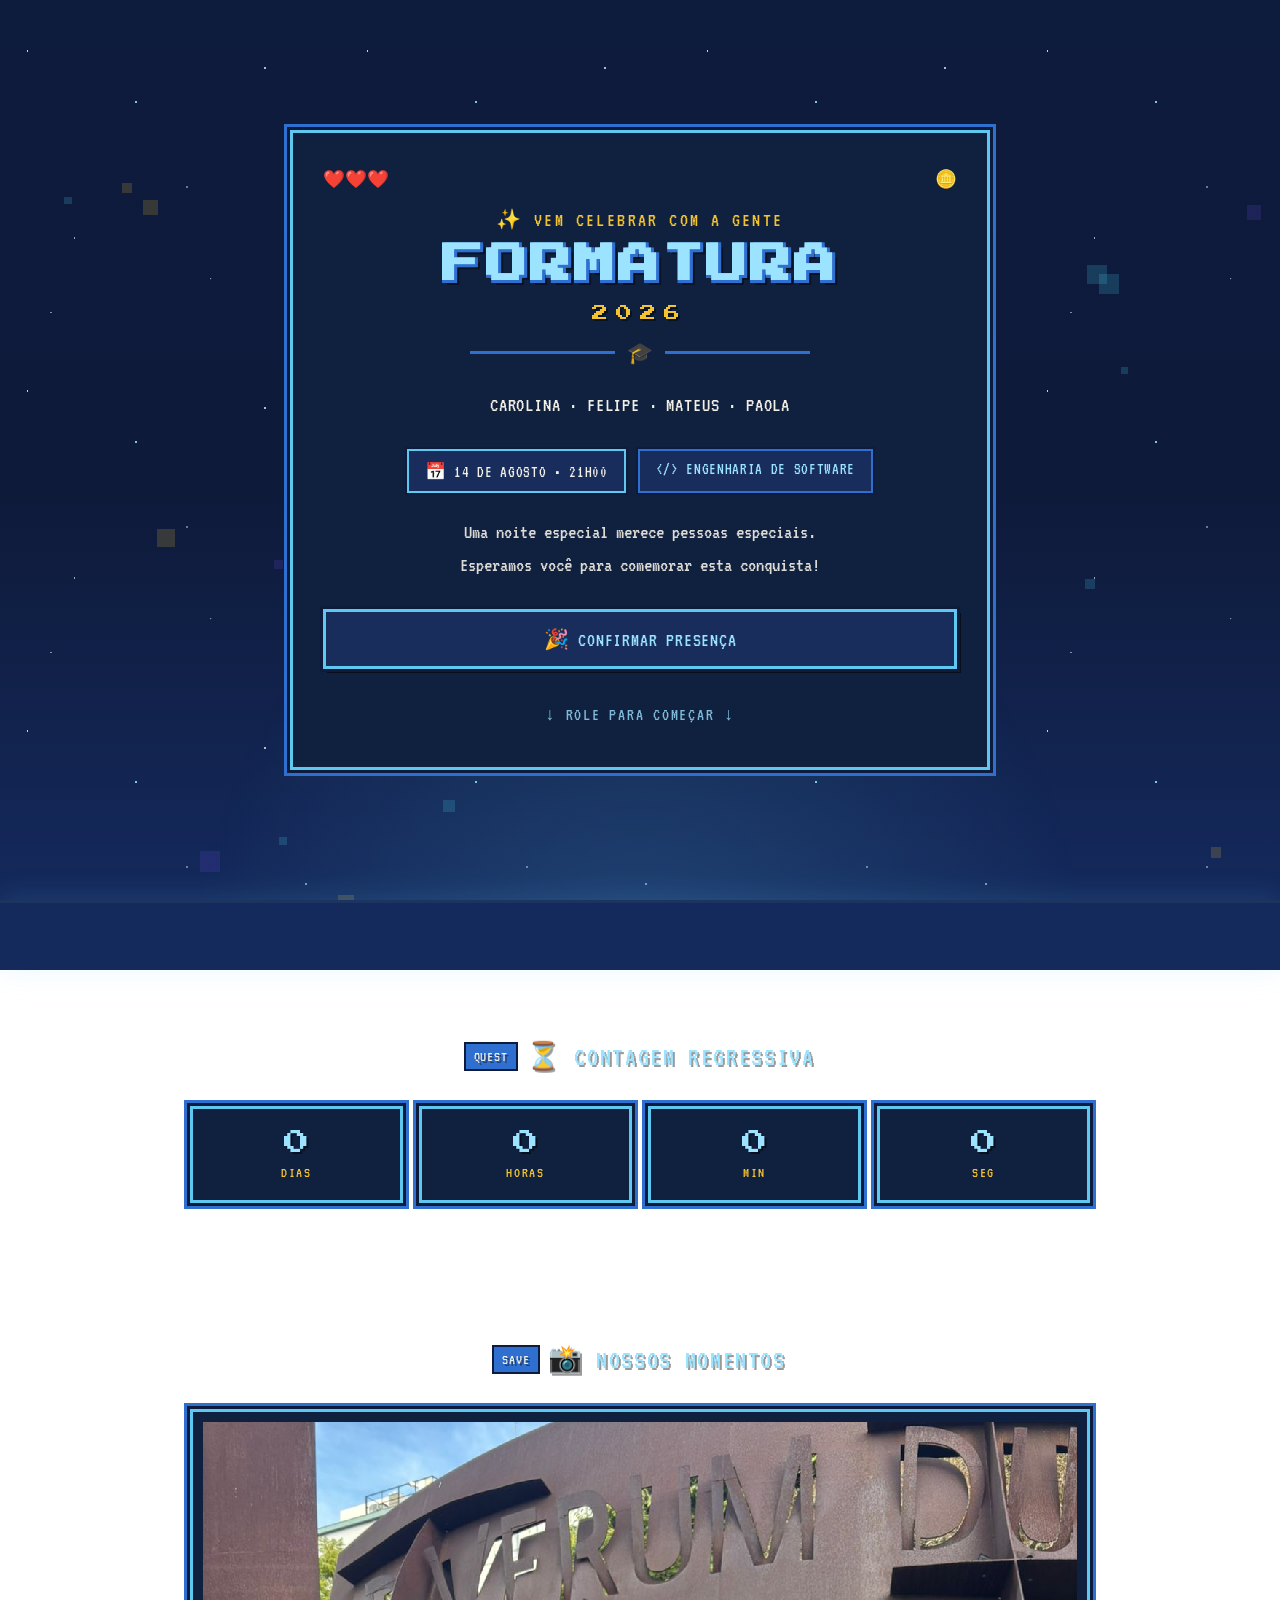
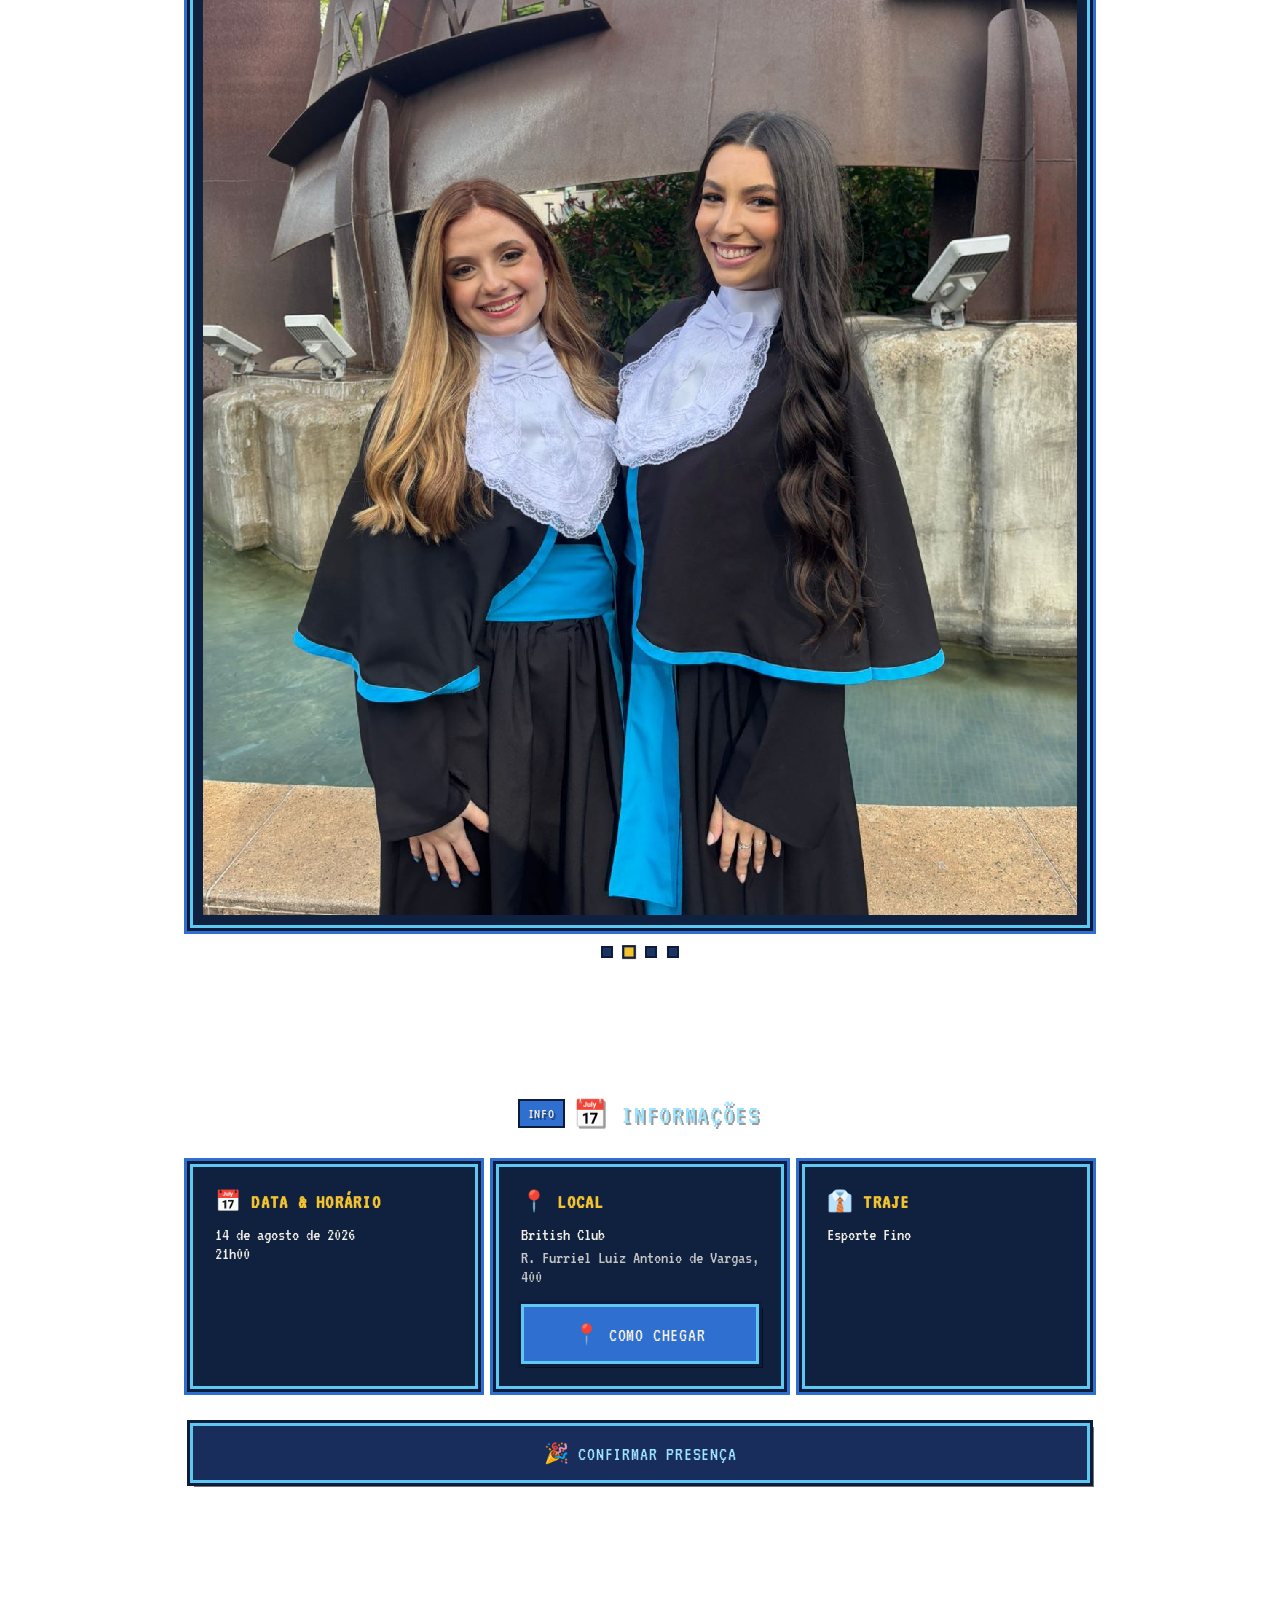
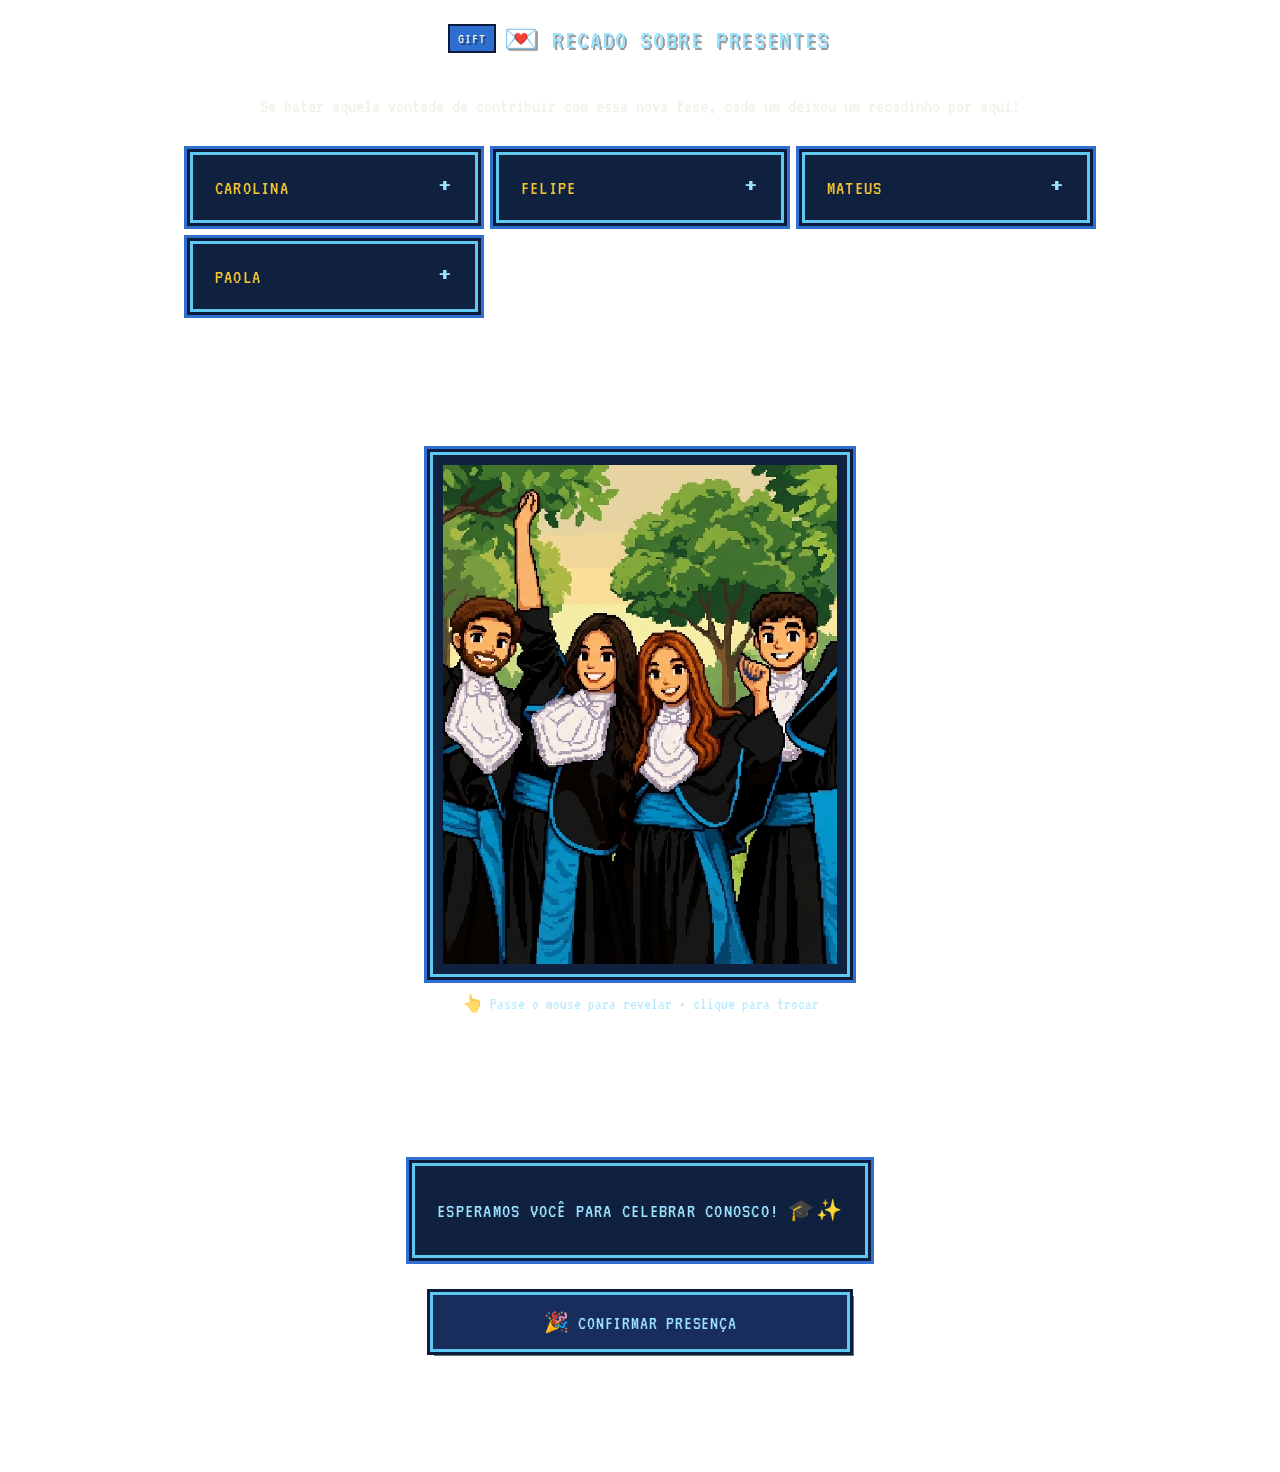
==== index.html @ 53f0e7d9 "V16" ====
<!DOCTYPE html>
<html lang="pt-BR">

<head>
  <meta charset="UTF-8">
  <meta name="viewport" content="width=device-width,initial-scale=1.0,viewport-fit=cover">

  <title>Formatura 2026 - Carolina, Felipe, Mateus e Paola</title>

  <meta name="description" content="🎓 Vem celebrar com a gente! Formatura 2026 • 14 de agosto • 21h00 • British Club">

  <meta name="theme-color" content="#0a0c24">

  <link rel="icon" type="image/x-icon" href="./assets/favicon.ico">
  <link rel="shortcut icon" href="./assets/favicon.ico">
  <link rel="apple-touch-icon" href="./assets/favicon.ico">

  <meta property="og:type" content="website">
  <meta property="og:title" content="🎓 Formatura 2026">
  <meta property="og:description" content="Carolina, Felipe, Mateus e Paola • 14 de agosto • 21h00 • British Club">

  <meta property="og:image" content="https://felipefreitassilva.github.io/formatura2026/assets/banner.jpg">

  <meta property="og:image:width" content="1200">
  <meta property="og:image:height" content="630">

  <meta name="twitter:card" content="summary_large_image">
  <meta name="twitter:title" content="🎓 Formatura 2026">
  <meta name="twitter:description" content="Vem celebrar com a gente!">
  <meta name="twitter:image" content="https://felipefreitassilva.github.io/formatura2026/assets/banner.jpg">

  <link rel="preconnect" href="https://fonts.googleapis.com">
  <link rel="preconnect" href="https://fonts.gstatic.com" crossorigin>

  <link rel="stylesheet" href="https://fonts.googleapis.com/css2?family=Press+Start+2P&family=VT323&display=swap">

  <link rel="stylesheet" href="style.css">

  <script src="script.js" defer></script>
</head>

<body>
  <canvas id="confetti"></canvas>

  <section class="hero">
    <div class="hero-card pixel-panel">
      <div class="hud-row">
        <div class="hud-lives" aria-hidden="true">❤️❤️❤️</div>
        <div class="hud-coin" aria-hidden="true">🪙</div>
      </div>

      <div class="invite">
        ✨ VEM CELEBRAR COM A GENTE
      </div>

      <h1>
        FORMATURA
      </h1>

      <div class="year">
        2026
      </div>

      <div class="pixel-divider" aria-hidden="true">
        <span></span>
        <span class="pixel-divider-icon">🎓</span>
        <span></span>
      </div>

      <div class="hero-names">
        Carolina · Felipe · Mateus · Paola
      </div>

      <div class="pill-row">
        <div class="pixel-pill">📅 14 DE AGOSTO • 21H00</div>
        <div class="pixel-pill pixel-pill--tag">&lt;/&gt; ENGENHARIA DE SOFTWARE</div>
      </div>

      <div class="tagline">
        Uma noite especial merece pessoas especiais.<br>Esperamos você para comemorar esta conquista!
      </div>

      <div class="rsvp-area hero-rsvp">
        <button class="btn btn-secondary rsvp-toggle" type="button">
          🎉 CONFIRMAR PRESENÇA
        </button>

        <p class="rsvp-title">👇 QUEM TE CONVIDOU?</p>

        <div class="rsvp-options">
          <button class="rsvp-option" data-person="carolina">
            CAROLINA
          </button>

          <button class="rsvp-option" data-person="felipe">
            FELIPE
          </button>

          <button class="rsvp-option" data-person="mateus">
            MATEUS
          </button>

          <button class="rsvp-option" data-person="paola">
            PAOLA
          </button>
        </div>
      </div>

      <button class="scroll-indicator" id="scrollIndicator" type="button">
        ↓ ROLE PARA COMEÇAR ↓
      </button>
    </div>
  </section>

  <div class="skyline" aria-hidden="true"></div>

  <section id="countdown-section">
    <div class="container">
      <div class="section-title">
        <span class="section-title-tag">QUEST</span> ⏳ Contagem Regressiva
      </div>

      <div class="countdown">
        <div class="time-box pixel-panel">
          <div id="days" class="time-value">--</div>
          <div class="time-label">Dias</div>
        </div>

        <div class="time-box pixel-panel">
          <div id="hours" class="time-value">--</div>
          <div class="time-label">Horas</div>
        </div>

        <div class="time-box pixel-panel">
          <div id="minutes" class="time-value">--</div>
          <div class="time-label">Min</div>
        </div>

        <div class="time-box pixel-panel">
          <div id="seconds" class="time-value">--</div>
          <div class="time-label">Seg</div>
        </div>
      </div>
    </div>
  </section>

  <section>
    <div class="container">
      <div class="section-title">
        <span class="section-title-tag">SAVE</span> 📸 Nossos Momentos
      </div>

      <div class="slider-frame pixel-panel">
        <div class="slider" id="slider"></div>
      </div>

      <div class="dots" id="dots"></div>
    </div>
  </section>

  <section>
    <div class="container">
      <div class="section-title">
        <span class="section-title-tag">INFO</span> 📅 Informações
      </div>

      <div class="details">
        <div class="detail pixel-panel">
          <h3>📅 Data &amp; Horário</h3>
          <p>14 de agosto de 2026</p>
          <p>21h00</p>
        </div>

        <div class="detail pixel-panel">
          <h3>📍 Local</h3>
          <p>British Club</p>
          <p class="detail-address">R. Furriel Luiz Antonio de Vargas, 400</p>

          <a class="btn btn-primary detail-btn" target="_blank" rel="noopener noreferrer"
            href="https://www.google.com/maps/search/?api=1&query=British+Club+R.+Furriel+Luiz+Antonio+de+Vargas+400">
            📍 COMO CHEGAR
          </a>
        </div>

        <div class="detail pixel-panel">
          <h3>👔 Traje</h3>
          <p
            title="Homens: calça social ou chino, camisa/polo, sapato fechado. Mulheres: vestido, saia ou conjunto elegante.">
            Esporte Fino</p>
        </div>
      </div>

      <div class="actions">
        <div id="rsvpArea" class="rsvp-area">
          <button class="btn btn-secondary rsvp-toggle" type="button">
            🎉 CONFIRMAR PRESENÇA
          </button>

          <p class="rsvp-title">👇 QUEM TE CONVIDOU?</p>

          <div class="rsvp-options">
            <button class="rsvp-option" data-person="carolina">
              CAROLINA
            </button>

            <button class="rsvp-option" data-person="felipe">
              FELIPE
            </button>

            <button class="rsvp-option" data-person="mateus">
              MATEUS
            </button>

            <button class="rsvp-option" data-person="paola">
              PAOLA
            </button>
          </div>
        </div>
      </div>
    </div>
  </section>

  <!-- <section id="menu-section">
    <div class="container">
      <div class="section-title">
        <span class="section-title-tag">MENU</span> 🍽️ Cardápio
      </div>

      <p class="tagline">O cardápio é o mesmo para todos os convidados.</p>

      <div class="details">
        <div class="detail pixel-panel">
          <h3>🥗 Entrada</h3>
          <p>A definir</p>
        </div>

        <div class="detail pixel-panel">
          <h3>🍽️ Prato Principal</h3>
          <p>A definir</p>
        </div>

        <div class="detail pixel-panel">
          <h3>🍰 Sobremesa</h3>
          <p>A definir</p>
        </div>

        <div class="detail pixel-panel">
          <h3>🥤 Bebidas</h3>
          <p>A definir</p>
        </div>
      </div>

      <p class="tagline">🌱 Opções vegetarianas disponíveis mediante aviso prévio.</p>
    </div>
  </section> -->

  <section id="gifts-section">
    <div class="container">
      <div class="section-title">
        <span class="section-title-tag">GIFT</span> 💌 Recado sobre Presentes
      </div>

      <p class="tagline">
        Se bater aquela vontade de contribuir com essa nova fase, cada um deixou um recadinho por aqui:
      </p>

      <div class="details">
        <details class="detail pixel-panel gift-card">
          <summary>Carolina</summary>
          <p>Ao invés de presentes, estou juntando uma grana para minha viagem dos sonhos à Disney como celebração da formatura! Se quiser contribuir, o PIX é:</p>

          <button type="button" class="pix-key" data-copy="123456789">
            🔑 PIX: 123456789 <span class="pix-copy-icon" aria-hidden="true">📋</span>
          </button>

          <p>Mas se preferir me presentear com algo físico, aqui vão algumas ideias:</p>

          <ul class="gift-ideas">
            <li>🧳 Mala de viagem</li>
            <li>🎒 Bolsa/pochete transversal</li>
            <li>👟 Tênis confortável pra andar bastante</li>
            <li>🕶️ Óculos de sol</li>
            <li>🔋 Power bank / carregador portátil</li>
            <li>📸 Câmera instantânea ou acessórios pra fotos</li>
          </ul>

          <p>De qualquer forma, sua presença já é um presente e tanto! Com carinho, Carolina 🎓</p>
        </details>

        <details class="detail pixel-panel gift-card">
          <summary>Felipe</summary>
          <p>Não tenho um pedido específico, mas ficaria muito feliz em ganhar um livro que você ache interessante - pode ser sobre qualquer assunto, me surpreenda! 📚</p>

          <p>Outras ideias, se preferir:</p>

          <ul class="gift-ideas">
            <li>🃏 Um baralho, sempre bem-vindo</li>
            <li>🌍 Livros famosos, mas em outro idioma: gosto de ler em inglês, alemão ou francês</li>
            <li>🎲 Um jogo de tabuleiro pra gerar conflito</li>
            <li>🎁 Ou qualquer coisa que te lembre de mim</li>
          </ul>

          <hr class="gift-divider" />

          <p>Se realmente estiver sem criatividade, mas ainda sim quiser me dar um presente, vou deixar discretamente minha chave PIX por aqui - sempre ajuda nas viagens que não param de acontecer:</p>

          <button type="button" class="pix-key" data-copy="pix@felipefs.dev">
            🔑 PIX: pix@felipefs.dev <span class="pix-copy-icon" aria-hidden="true">📋</span>
          </button>
        </details>

        <details class="detail pixel-panel gift-card">
          <summary>Mateus</summary>
          <p>Se quiser me dar alguma coisa, vou ficar feliz com uma bola de futebol ou qualquer coisa do Inter - sou apaixonado pelo Colorado! 🔴⚪</p>
        </details>

        <details class="detail pixel-panel gift-card">
          <summary>Paola</summary>
          <p>Ainda estou pensando no meu recado... volto aqui em breve! 😄</p>
        </details>
      </div>
    </div>
  </section>

  <section>
    <div class="container">
      <!-- Clique na imagem para trocar qual foto fica em primeiro plano. -->
      <div class="reveal-frame pixel-panel" id="revealFrame">
        <img class="reveal-img reveal-img--real reveal-fg" src="./assets/banner.jpg" alt="Foto real do grupo">
        <img class="reveal-img reveal-img--pixel reveal-bg" src="./assets/banner_16bit.png"
          alt="Versão pixelada do grupo">
        <div class="reveal-cursor-dot" aria-hidden="true"></div>
      </div>

      <p class="reveal-hint">👆 Passe o mouse para revelar • clique para trocar</p>
    </div>
  </section>

  <footer>
    <div class="footer-panel pixel-panel">
      ESPERAMOS VOCÊ PARA CELEBRAR CONOSCO! 🎓✨
    </div>

    <div class="actions footer-actions">
      <div class="rsvp-area">
        <button class="btn btn-secondary rsvp-toggle" type="button">
          🎉 CONFIRMAR PRESENÇA
        </button>

        <p class="rsvp-title">👇 QUEM TE CONVIDOU?</p>

        <div class="rsvp-options">
          <button class="rsvp-option" data-person="carolina">
            CAROLINA
          </button>

          <button class="rsvp-option" data-person="felipe">
            FELIPE
          </button>

          <button class="rsvp-option" data-person="mateus">
            MATEUS
          </button>

          <button class="rsvp-option" data-person="paola">
            PAOLA
          </button>
        </div>
      </div>
    </div>
  </footer>

  <div id="toast" class="toast" role="status" aria-live="polite"></div>
</body>

</html>
---- style.css ----
:root {
  --bg-deep: #0d1b3d;
  --bg-dusk: #14295c;
  --panel: #10203f;
  --panel-light: #182d5c;
  --purple: #2f6fd0;
  --purple-dim: #1c3560;
  --cyan: #5ec8f0;
  --cyan-bright: #9be3ff;
  --gold: #f4c430;
  --red: #e0333f;
  --cream: #f2efe6;
  --shadow-hard: 6px 6px 0 rgba(0, 0, 0, .55);
  --shadow-hard-sm: 4px 4px 0 rgba(0, 0, 0, .55);
}

* {
  margin: 0;
  padding: 0;
  box-sizing: border-box;
}

html {
  scroll-behavior: smooth;
}

body {
  font-family: "VT323", monospace;
  font-size: 1.3rem;
  background: linear-gradient(180deg,
      var(--bg-deep) 0%,
      #0e1a3a 55%,
      var(--bg-dusk) 100%);
  background-attachment: fixed;
  color: var(--cream);
  overflow-x: hidden;
  position: relative;
}

/* starfield */
body::before {
  content: "";
  position: fixed;
  inset: 0;
  z-index: -2;
  pointer-events: none;
  background-image:
    radial-gradient(1.5px 1.5px at 8% 15%, rgba(255, 255, 255, .8) 50%, transparent 51%),
    radial-gradient(1.5px 1.5px at 22% 70%, rgba(255, 255, 255, .6) 50%, transparent 51%),
    radial-gradient(2px 2px at 40% 30%, rgba(159, 242, 255, .8) 50%, transparent 51%),
    radial-gradient(1.5px 1.5px at 62% 82%, rgba(255, 255, 255, .5) 50%, transparent 51%),
    radial-gradient(2px 2px at 78% 20%, rgba(255, 255, 255, .7) 50%, transparent 51%),
    radial-gradient(1.5px 1.5px at 90% 60%, rgba(159, 242, 255, .6) 50%, transparent 51%),
    radial-gradient(1.5px 1.5px at 15% 92%, rgba(255, 255, 255, .5) 50%, transparent 51%),
    radial-gradient(2px 2px at 55% 55%, rgba(255, 255, 255, .4) 50%, transparent 51%);
  background-repeat: repeat;
  background-size: 340px 340px;
  animation: twinkle 5s ease-in-out infinite alternate;
}

@keyframes twinkle {
  from {
    opacity: .5;
  }

  to {
    opacity: 1;
  }
}

a {
  text-decoration: none;
  color: inherit;
}

button {
  font-family: inherit;
}

#confetti {
  position: fixed;
  inset: 0;
  pointer-events: none;
  z-index: 999;
}

/* -------- pixel panel system (signature element) -------- */
.pixel-panel {
  position: relative;
  background: var(--panel);
  border: 3px solid var(--cyan);
  border-radius: 0;
  box-shadow:
    0 0 0 3px var(--bg-deep),
    0 0 0 6px var(--purple),
    var(--shadow-hard);
  image-rendering: pixelated;
}

/* -------- typography -------- */
/* Press Start 2P: reserved for big, short headlines only —
   it's crisp at large sizes but turns to mush below ~14px. */
h1,
.time-value {
  font-family: "Press Start 2P", monospace;
  text-transform: uppercase;
}

/* VT323: everything smaller or longer (names, buttons, pills, tags,
   section titles) — legible much smaller while still reading retro. */
.section-title,
.section-title-tag,
.pixel-pill,
.rsvp-option,
.rsvp-title,
.btn,
.hero-names,
.footer-panel {
  font-family: "VT323", monospace;
  text-transform: uppercase;
  letter-spacing: .06em;
}

h1 {
  font-size: 2.6rem;
  line-height: 1.3;
  color: var(--cyan-bright);
  text-align: center;
  text-shadow:
    3px 0 0 var(--purple),
    0 3px 0 var(--purple),
    3px 3px 0 var(--purple),
    5px 5px 0 rgba(0, 0, 0, .4);
  letter-spacing: .05em;
}

.year {
  margin-top: 14px;
  text-align: center;

  font-family: "Press Start 2P", monospace;
  font-size: 1rem;
  letter-spacing: .5em;
  color: var(--gold);
  text-shadow: 2px 2px 0 rgba(0, 0, 0, .4);
}

.invite {
  font-family: "VT323", monospace;
  font-size: 1.25rem;
  letter-spacing: .12em;
  text-align: center;
  color: var(--gold);

  margin-bottom: 6px;
}

.hero-names {
  margin-top: 16px;
  text-align: center;

  font-size: 1.3rem;
  line-height: 2.1;
  color: var(--cream);
  letter-spacing: .04em;
}

.tagline {
  margin-top: 22px;

  font-size: 1.3rem;
  line-height: 1.6;
  text-align: center;
  color: var(--cream);
  opacity: .9;
}

/* -------- layout -------- */
section {
  padding: 70px 22px;
  position: relative;
}

.container {
  max-width: 900px;
  margin: auto;
}

.hero {
  min-height: 100vh;

  display: flex;
  justify-content: center;
  align-items: center;

  padding: 50px 20px;

  position: relative;
  overflow: hidden;
}

.hero::before {
  content: "";

  position: absolute;

  width: 900px;
  height: 900px;

  border-radius: 50%;

  background: radial-gradient(circle,
      rgba(94, 200, 240, .16),
      transparent 70%);

  bottom: -500px;
  left: 50%;
  transform: translateX(-50%);
  pointer-events: none;
}

.hero-card {
  position: relative;
  z-index: 2;

  padding: 36px 30px 42px;

  width: min(92vw, 700px);

  text-align: center;
}

.hud-row {
  display: flex;
  justify-content: space-between;
  align-items: center;

  font-size: 1.1rem;

  margin-bottom: 18px;
}

.hud-coin {
  animation: coinSpin 2.4s ease-in-out infinite;
  display: inline-block;
}

@keyframes coinSpin {

  0%,
  100% {
    transform: scaleX(1);
  }

  50% {
    transform: scaleX(.4);
  }
}

.pixel-divider {
  display: flex;
  align-items: center;
  justify-content: center;
  gap: 12px;

  margin: 20px auto 18px;
  max-width: 340px;
}

.pixel-divider span:not(.pixel-divider-icon) {
  flex: 1;
  height: 3px;
  background: var(--purple);
}

.pixel-divider-icon {
  font-size: 1.3rem;
}

.pill-row {
  display: flex;
  flex-wrap: wrap;
  justify-content: center;
  gap: 12px;

  margin-top: 22px;
}

.pixel-pill {
  padding: 10px 16px;

  background: var(--panel-light);
  border: 2px solid var(--cyan);
  box-shadow: 0 0 0 2px var(--bg-deep);

  font-family: "VT323", monospace;
  text-transform: uppercase;
  font-size: 1.05rem;
  letter-spacing: .04em;
  color: var(--cream);
}

.pixel-pill--tag {
  color: var(--cyan-bright);
  border-color: var(--purple);
}

.scroll-indicator {
  margin-top: 36px;

  border: none;
  background: none;

  font-family: "VT323", monospace;
  font-size: 1.1rem;
  letter-spacing: .1em;
  color: var(--cyan-bright);

  opacity: .8;

  cursor: pointer;

  animation: bounce 2s infinite;

  transition: opacity .2s ease;
}

.scroll-indicator:hover {
  opacity: 1;
}

/* -------- skyline strip -------- */
.skyline {
  height: 70px;

  background-color: var(--bg-dusk);
  background-image:
    linear-gradient(90deg,
      var(--bg-dusk) 0 6%, transparent 6% 8%,
      var(--bg-dusk) 8% 18%, transparent 18% 20%,
      var(--bg-dusk) 20% 34%, transparent 34% 37%,
      var(--bg-dusk) 37% 50%, transparent 50% 52%,
      var(--bg-dusk) 52% 66%, transparent 66% 69%,
      var(--bg-dusk) 69% 82%, transparent 82% 84%,
      var(--bg-dusk) 84% 94%, transparent 94% 96%,
      var(--bg-dusk) 96% 100%);
  background-size: 100% 40px, 100% 60px, 100% 30px, 100% 50px, 100% 45px, 100% 35px, 100% 55px, 100% 40px;
  background-repeat: no-repeat;
  background-position: bottom;

  border-top: 3px solid var(--purple-dim);
  box-shadow: 0 -2px 30px rgba(94, 200, 240, .15);
}

/* -------- section titles -------- */
.section-title {
  font-size: 1.7rem;
  text-align: center;

  color: var(--cyan-bright);
  text-shadow: 2px 2px 0 rgba(0, 0, 0, .4);

  margin-bottom: 34px;

  display: flex;
  align-items: center;
  justify-content: center;
  gap: 10px;
  flex-wrap: wrap;
}

.section-title-tag {
  font-size: .95rem;
  padding: 5px 8px;
  background: var(--purple);
  color: var(--cream);
  box-shadow: 0 0 0 2px var(--bg-deep);
}

/* -------- countdown -------- */
.countdown {
  gap: 16px;
  display: grid;
  grid-template-columns: repeat(4, 1fr);

  margin-top: 20px;
}

.time-box {
  padding: 20px 8px;
  text-align: center;
}

.time-value {
  font-size: 1.6rem;
  color: var(--cyan-bright);
  text-shadow: 2px 2px 0 rgba(0, 0, 0, .5);
}

.time-label {
  margin-top: 10px;

  font-family: "VT323", monospace;
  font-size: .95rem;
  letter-spacing: .12em;
  text-transform: uppercase;

  color: var(--gold);
}

/* -------- slider -------- */
.slider-frame {
  padding: 10px;
}

.slider {
  position: relative;

  overflow: hidden;

  aspect-ratio: 4/5;

  background: #0e1030;
}

.slide {
  position: absolute;

  inset: 0;

  opacity: 0;

  transition: opacity .6s ease;

  background-size: cover;
  background-position: center;
}

.slide.active {
  opacity: 1;
}

.dots {
  gap: 10px;
  display: flex;
  justify-content: center;

  margin-top: 18px;
}

.dot {
  width: 12px;
  height: 12px;

  border-radius: 0;
  background: var(--purple-dim);
  border: 2px solid var(--bg-deep);

  cursor: pointer;

  transition: .2s;
}

.dot.active {
  background: var(--gold);
  transform: scale(1.15);
}

/* -------- details -------- */
.details {
  gap: 18px;
  display: grid;
  grid-template-columns: repeat(auto-fit, minmax(240px, 1fr));

  margin-top: 30px;
}

.detail {
  padding: 22px;

  display: flex;
  flex-direction: column;
}

.detail h3 {
  font-family: "VT323", monospace;
  text-transform: uppercase;
  letter-spacing: .06em;
  font-size: 1.3rem;
  color: var(--gold);

  margin-bottom: 12px;
}

/* collapsible gift cards */
.gift-card summary {
  cursor: pointer;
  list-style: none;

  display: flex;
  align-items: center;
  justify-content: space-between;

  font-family: "VT323", monospace;
  text-transform: uppercase;
  letter-spacing: .06em;
  font-size: 1.3rem;
  color: var(--gold);
}

.gift-card summary::-webkit-details-marker {
  display: none;
}

.gift-card summary::after {
  content: "+";
  font-family: "Press Start 2P", monospace;
  font-size: .85rem;
  color: var(--cyan-bright);
  margin-left: 10px;
}

.gift-card[open] summary::after {
  content: "\2013";
}

.gift-card[open] summary {
  margin-bottom: 12px;
}

.gift-card p {
  animation: fadeUp .2s ease;
}

.pix-key {
  display: inline-block;
  margin-top: 12px;

  padding: 8px 14px;

  background: var(--panel-light);
  border: 2px solid var(--cyan);
  box-shadow: 0 0 0 2px var(--bg-deep);

  font-family: "VT323", monospace;
  letter-spacing: .04em;
  font-size: 1.05rem;
  color: var(--cream);
}

.gift-ideas {
  list-style: none;

  margin-top: 10px;

  display: flex;
  flex-direction: column;
  gap: 6px;
}

.gift-ideas li {
  font-size: 1.15rem;
  color: var(--cream);
}

.detail p {
  font-size: 1.15rem;
  color: var(--cream);
}

.detail-address {
  margin-top: 4px;
  opacity: .8;
}

.detail-btn {
  margin-top: 18px;
  width: 100%;
}

/* -------- before/after photo reveal -------- */
@property --reveal-size {
  syntax: '<length>';
  inherits: true;
  initial-value: 0px;
}

.reveal-frame {
  position: relative;
  overflow: hidden;

  max-width: 420px;
  aspect-ratio: 4/5;

  margin: 0 auto;
  padding: 10px;

  cursor: none;

  --reveal-x: 50%;
  --reveal-y: 50%;
  --reveal-size: 0px;
}

.reveal-img {
  position: absolute;
  inset: 10px;

  width: calc(100% - 20px);
  height: calc(100% - 20px);

  object-fit: cover;
}

.reveal-img--pixel {
  image-rendering: pixelated;
}

.reveal-bg {
  z-index: 1;
}

.reveal-fg {
  z-index: 2;

  -webkit-mask-image: radial-gradient(circle var(--reveal-size) at var(--reveal-x) var(--reveal-y),
      rgba(0, 0, 0, 1) 0%,
      rgba(0, 0, 0, 1) 100%,
      rgba(0, 0, 0, 0) 100%);
  mask-image: radial-gradient(circle var(--reveal-size) at var(--reveal-x) var(--reveal-y),
      rgba(0, 0, 0, 1) 0%,
      rgba(0, 0, 0, 1) 100%,
      rgba(0, 0, 0, 0) 100%);

  transition: --reveal-size .35s ease;
}

.reveal-frame.reveal-active .reveal-fg {
  --reveal-size: 100px;
}

.reveal-cursor-dot {
  position: absolute;
  z-index: 3;

  width: 10px;
  height: 10px;

  left: var(--reveal-x);
  top: var(--reveal-y);
  transform: translate(-50%, -50%);

  border-radius: 50%;
  background: var(--gold);
  box-shadow: 0 0 0 2px var(--bg-deep);

  opacity: 0;
  pointer-events: none;

  transition: opacity .2s ease;
}

.reveal-frame.reveal-active .reveal-cursor-dot {
  opacity: .9;
}

.reveal-hint {
  margin-top: 16px;
  text-align: center;

  font-size: 1.05rem;
  color: var(--cyan-bright);
  opacity: .7;
}

/* -------- actions / buttons -------- */
.actions {
  gap: 18px;
  display: flex;
  flex-direction: column;

  margin-top: 34px;
}

.btn {
  flex: 1;

  min-height: 60px;

  display: flex;
  align-items: center;
  justify-content: center;
  text-align: center;

  padding: 10px 14px;

  font-size: 1.25rem;
  letter-spacing: .04em;

  border: 3px solid var(--cyan);
  box-shadow:
    0 0 0 3px var(--bg-deep),
    var(--shadow-hard-sm);

  cursor: pointer;

  transition: transform .08s ease, box-shadow .08s ease;
}

.btn-primary {
  background: var(--purple);
  color: var(--cream);
}

.btn-secondary {
  background: var(--panel-light);
  color: var(--cyan-bright);
}

.btn:active {
  transform: translate(4px, 4px);
  box-shadow: 0 0 0 3px var(--bg-deep);
}

footer {
  padding: 80px 20px 120px;
  display: flex;
  flex-direction: column;
  align-items: center;
  justify-content: center;
  gap: 34px;
}

.footer-panel {
  padding: 26px 22px;

  text-align: center;
  font-size: 1.3rem;
  line-height: 1.8;
  color: var(--cyan-bright);

  max-width: 500px;
}

.footer-actions {
  width: 100%;
  max-width: 420px;
  margin-top: 0;
}

.hero-rsvp {
  margin-top: 28px;
}

.pix-key {
  display: inline-flex;
  align-items: center;
  gap: 8px;

  margin: 4px 0;
  padding: 8px 12px;

  background: var(--panel-light);
  border: 2px dashed var(--gold);

  color: var(--cream);
  font-family: "VT323", monospace;
  font-size: 1.15rem;
  text-align: left;

  cursor: pointer;

  transition: transform .08s ease, border-color .15s ease;
}

.pix-key:hover,
.pix-key:focus-visible {
  border-color: var(--cyan-bright);
}

.pix-key:active {
  transform: translate(2px, 2px);
}

.pix-copy-icon {
  font-size: 1rem;
  opacity: .8;
}

.toast {
  position: fixed;
  left: 50%;
  bottom: 24px;
  z-index: 1000;

  transform: translate(-50%, 20px);

  padding: 12px 20px;

  background: var(--panel);
  border: 3px solid var(--cyan);
  box-shadow:
    0 0 0 3px var(--bg-deep),
    var(--shadow-hard-sm);

  color: var(--cyan-bright);
  font-family: "VT323", monospace;
  font-size: 1.1rem;

  opacity: 0;
  pointer-events: none;

  transition: opacity .25s ease, transform .25s ease;
}

.toast.show {
  opacity: 1;
  transform: translate(-50%, 0);
}

.gift-divider {
  margin: 22px 0;
  border: none;
  border-top: 2px dashed var(--purple);
}

@keyframes bounce {

  0%,
  100% {
    transform: translateY(0);
  }

  50% {
    transform: translateY(8px);
  }
}

@media(max-width:700px) {
  h1 {
    font-size: 1.9rem;
  }

  .hero-names {
    font-size: 1.1rem;
  }

  .countdown {
    grid-template-columns: repeat(2, 1fr);
  }

  .actions {
    flex-direction: column;
  }

  .hero-card {
    padding: 28px 18px 34px;
  }

  .pixel-pill {
    font-size: .9rem;
  }

  .section-title {
    font-size: 1.35rem;
  }
}

.rsvp-area {
  width: 100%;

  gap: 12px;
  display: flex;
  flex-direction: column;
}

.rsvp-title {
  display: none;
  text-align: center;

  font-size: 1.4rem;
  letter-spacing: .04em;
  color: var(--gold);

  text-shadow: 2px 2px 0 rgba(0, 0, 0, .4);
}

.rsvp-title.open {
  display: block;
  animation: fadeUp .25s ease;
}

.rsvp-options {
  gap: 12px;
  display: none;
  grid-template-columns: repeat(2, 1fr);

  width: 100%;
}

.rsvp-options.open {
  gap: 10px;
  display: grid;
  grid-template-columns: 1fr;

  animation: fadeUp .25s ease;
}

@keyframes fadeUp {
  from {
    opacity: 0;
    transform: translateY(16px);
  }

  to {
    opacity: 1;
    transform: translateY(0);
  }
}

.rsvp-option {
  padding: 16px;

  border: 3px solid var(--purple);
  box-shadow:
    0 0 0 3px var(--bg-deep),
    var(--shadow-hard-sm);

  background: var(--panel-light);

  color: var(--cyan-bright);
  font-size: 1.15rem;

  cursor: pointer;

  transition: transform .08s ease, box-shadow .08s ease;
}

.rsvp-option:hover {
  color: var(--gold);
  border-color: var(--gold);
}

.rsvp-option:active {
  transform: translate(4px, 4px);
  box-shadow: 0 0 0 3px var(--bg-deep);
}

#rsvpButton {
  width: 100%;
  min-height: 60px;
}

@media(max-width:700px) {
  .actions {
    display: flex;
    flex-direction: column;
  }

  .rsvp-options {
    grid-template-columns: 1fr;
  }
}

@media (prefers-reduced-motion: reduce) {

  html {
    scroll-behavior: auto;
  }

  .scroll-indicator,
  body::before,
  .hud-coin {
    animation: none;
  }

  .slide {
    transition: opacity .3s ease;
  }

  .reveal-fg {
    transition: none;
  }

  .toast {
    transition: opacity .15s ease;
    transform: translate(-50%, 0);
  }
}
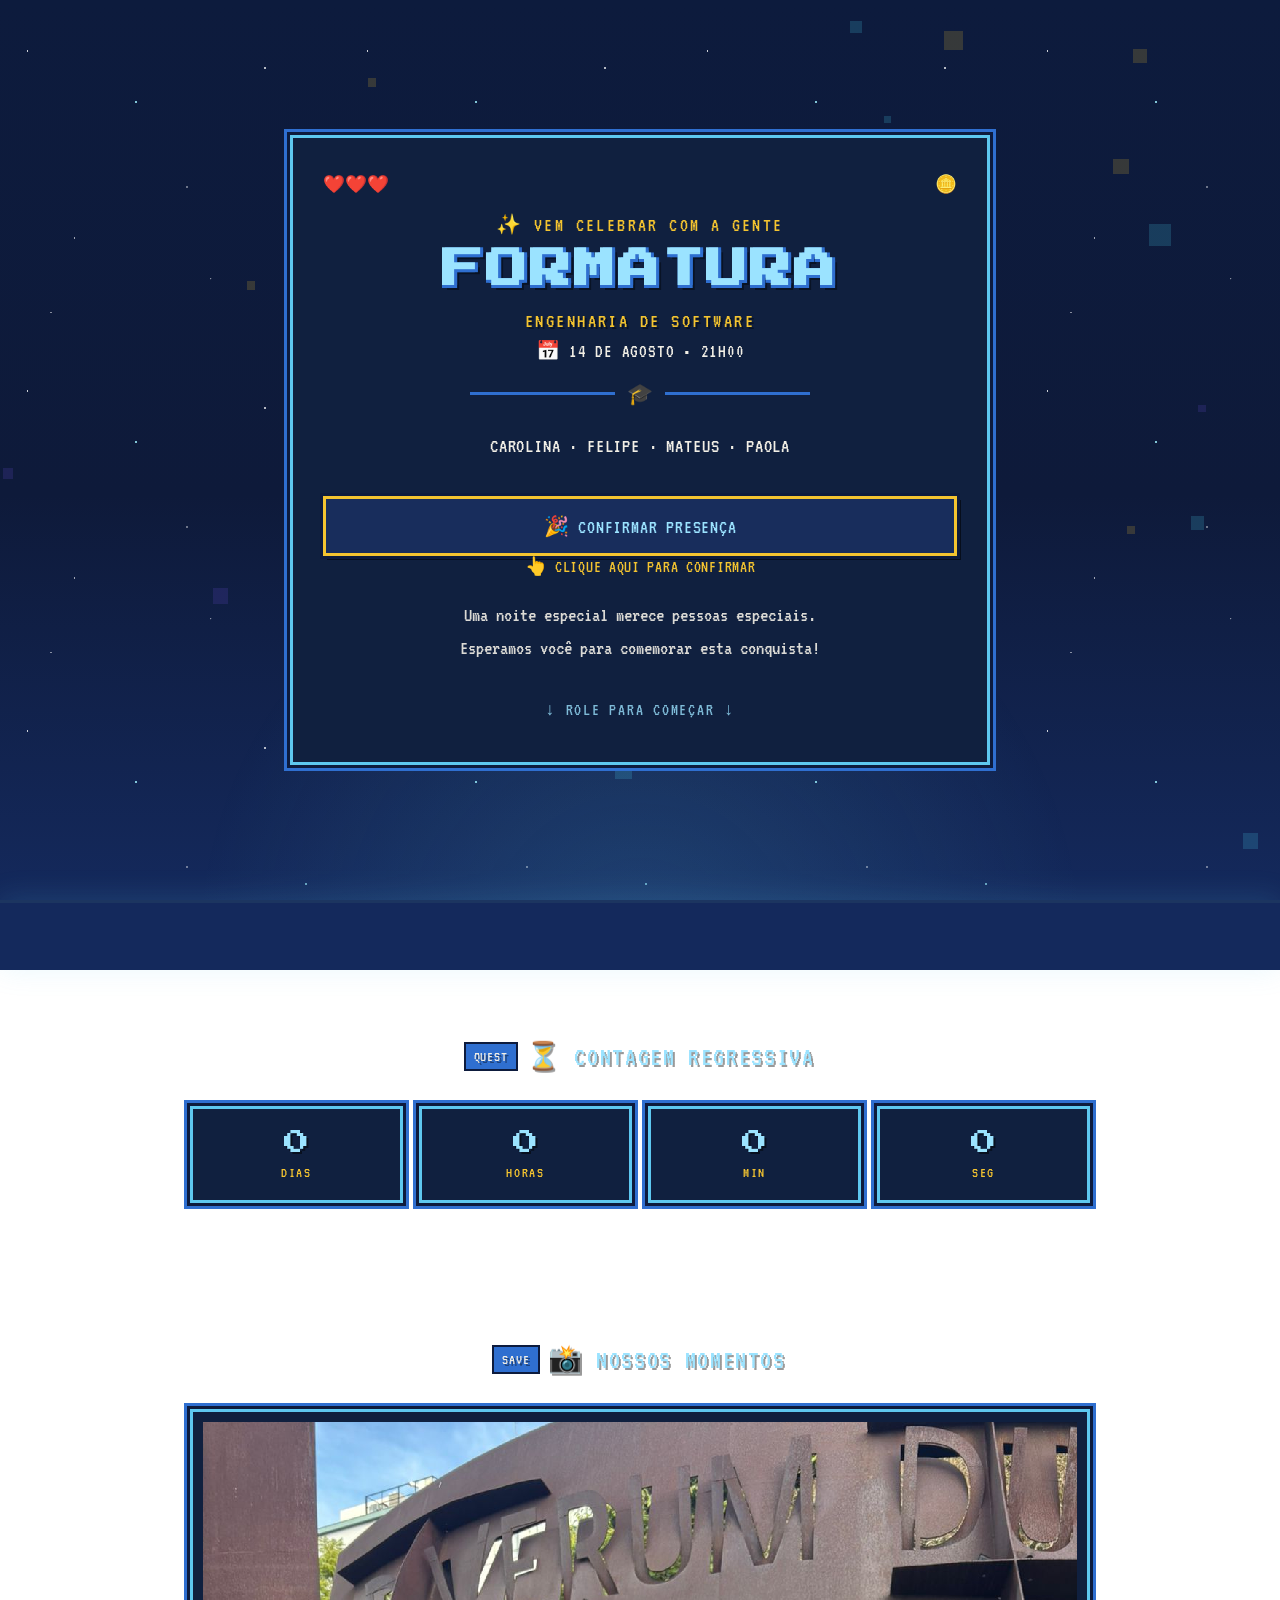
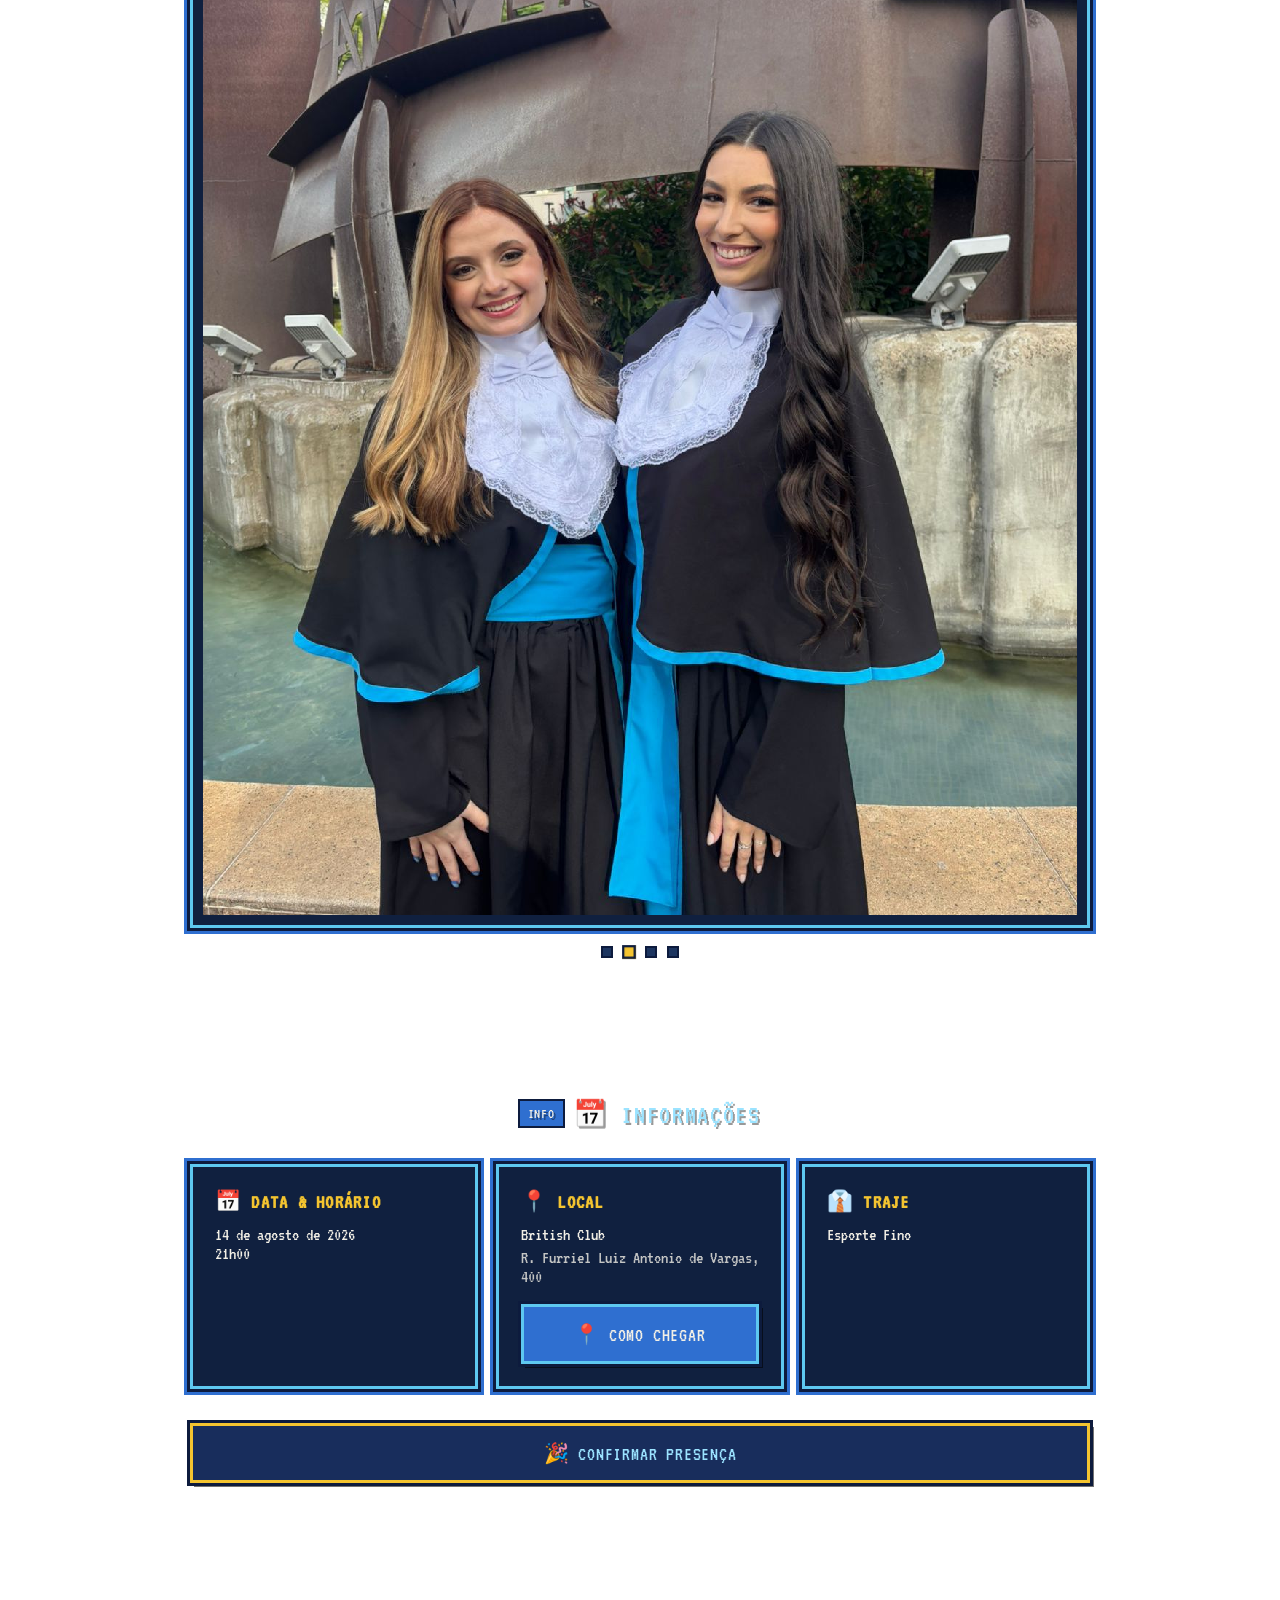
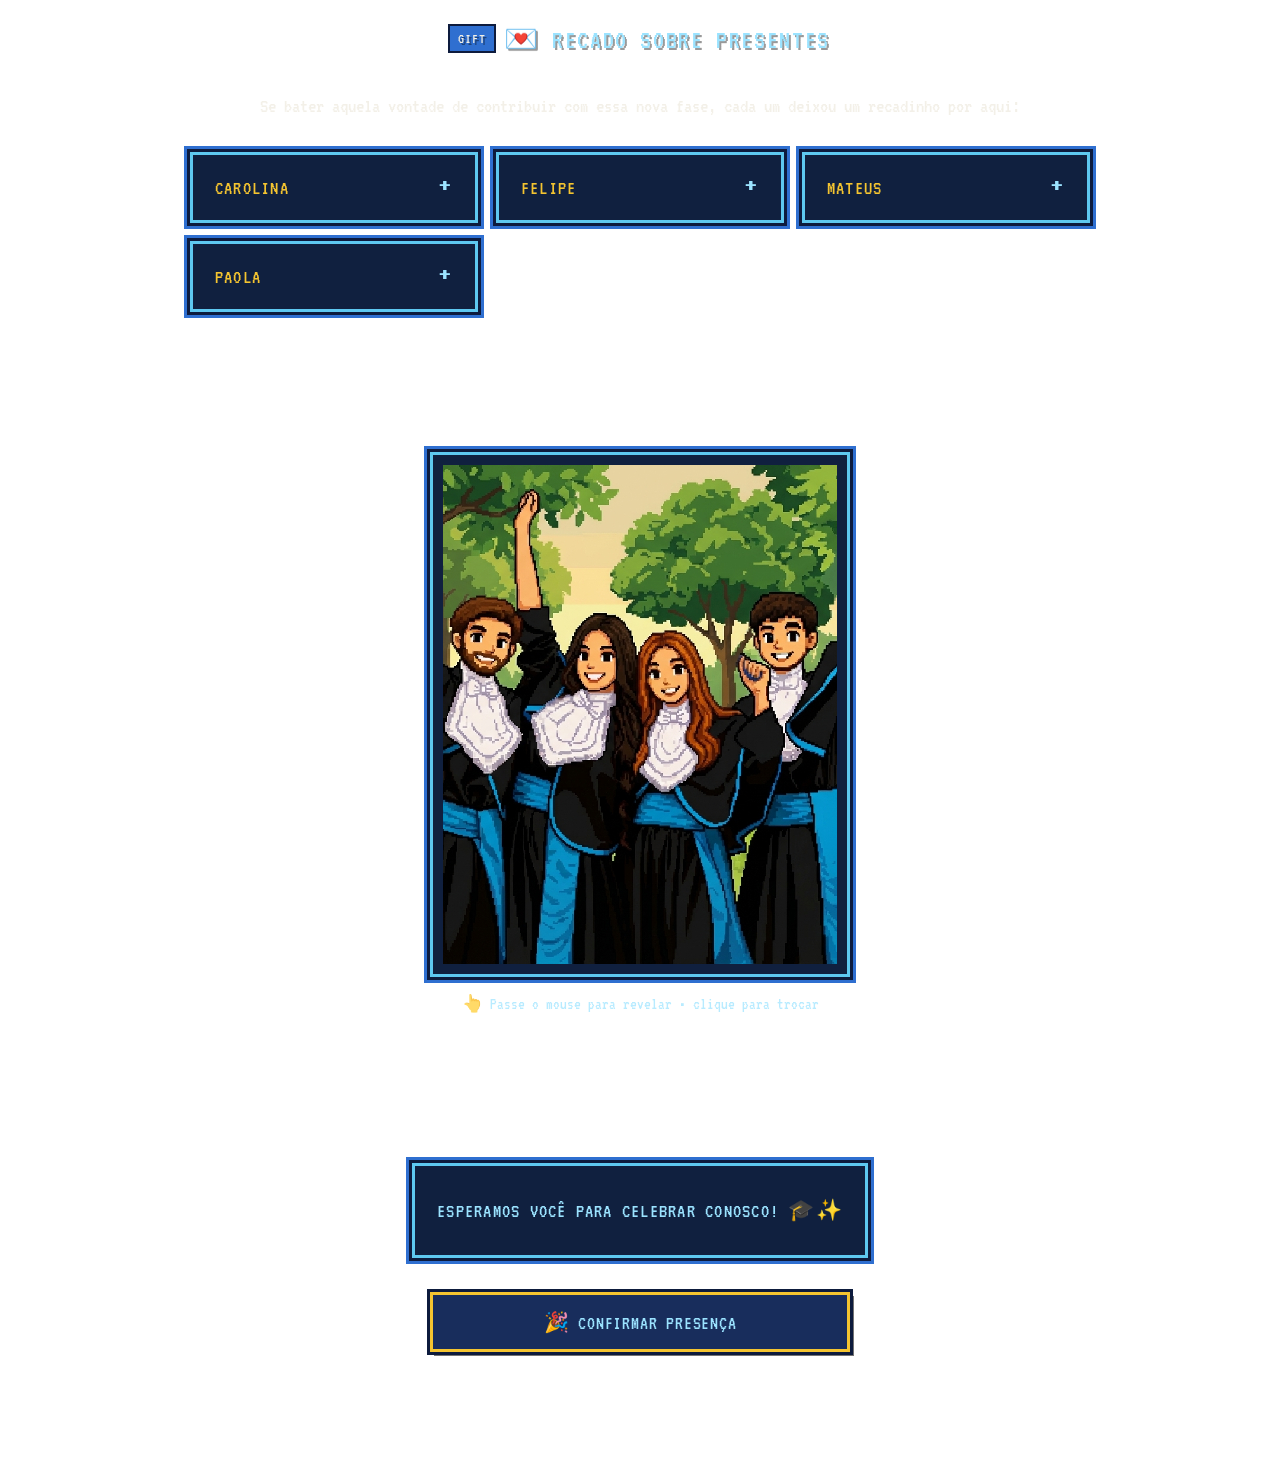
==== commit 6a8140db: "V17" ====
--- a/index.html
+++ b/index.html
@@ -58,7 +58,11 @@
       </h1>
 
       <div class="year">
-        2026
+        Engenharia de Software
+      </div>
+
+      <div class="hero-subinfo">
+        <span class="hero-date">📅 14 DE AGOSTO • 21H00</span>
       </div>
 
       <div class="pixel-divider" aria-hidden="true">
@@ -71,39 +75,16 @@
         Carolina · Felipe · Mateus · Paola
       </div>
 
-      <div class="pill-row">
-        <div class="pixel-pill">📅 14 DE AGOSTO • 21H00</div>
-        <div class="pixel-pill pixel-pill--tag">&lt;/&gt; ENGENHARIA DE SOFTWARE</div>
+      <div class="hero-rsvp">
+        <button class="btn btn-secondary rsvp-toggle" id="heroConfirmBtn" type="button">
+          🎉 CONFIRMAR PRESENÇA
+        </button>
+
+        <p class="rsvp-cta-hint">👆 CLIQUE AQUI PARA CONFIRMAR</p>
       </div>
 
       <div class="tagline">
         Uma noite especial merece pessoas especiais.<br>Esperamos você para comemorar esta conquista!
-      </div>
-
-      <div class="rsvp-area hero-rsvp">
-        <button class="btn btn-secondary rsvp-toggle" type="button">
-          🎉 CONFIRMAR PRESENÇA
-        </button>
-
-        <p class="rsvp-title">👇 QUEM TE CONVIDOU?</p>
-
-        <div class="rsvp-options">
-          <button class="rsvp-option" data-person="carolina">
-            CAROLINA
-          </button>
-
-          <button class="rsvp-option" data-person="felipe">
-            FELIPE
-          </button>
-
-          <button class="rsvp-option" data-person="mateus">
-            MATEUS
-          </button>
-
-          <button class="rsvp-option" data-person="paola">
-            PAOLA
-          </button>
-        </div>
       </div>
 
       <button class="scroll-indicator" id="scrollIndicator" type="button">
@@ -191,7 +172,7 @@
       </div>
 
       <div class="actions">
-        <div id="rsvpArea" class="rsvp-area">
+        <div id="mainRsvp" class="rsvp-area">
           <button class="btn btn-secondary rsvp-toggle" type="button">
             🎉 CONFIRMAR PRESENÇA
           </button>
@@ -265,7 +246,7 @@
       </p>
 
       <div class="details">
-        <details class="detail pixel-panel gift-card">
+        <details class="detail pixel-panel gift-card" data-person="carolina">
           <summary>Carolina</summary>
           <p>Ao invés de presentes, estou juntando uma grana para minha viagem dos sonhos à Disney como celebração da formatura! Se quiser contribuir, o PIX é:</p>
 
@@ -287,7 +268,7 @@
           <p>De qualquer forma, sua presença já é um presente e tanto! Com carinho, Carolina 🎓</p>
         </details>
 
-        <details class="detail pixel-panel gift-card">
+        <details class="detail pixel-panel gift-card" data-person="felipe">
           <summary>Felipe</summary>
           <p>Não tenho um pedido específico, mas ficaria muito feliz em ganhar um livro que você ache interessante - pode ser sobre qualquer assunto, me surpreenda! 📚</p>
 
@@ -309,12 +290,12 @@
           </button>
         </details>
 
-        <details class="detail pixel-panel gift-card">
+        <details class="detail pixel-panel gift-card" data-person="mateus">
           <summary>Mateus</summary>
           <p>Se quiser me dar alguma coisa, vou ficar feliz com uma bola de futebol ou qualquer coisa do Inter - sou apaixonado pelo Colorado! 🔴⚪</p>
         </details>
 
-        <details class="detail pixel-panel gift-card">
+        <details class="detail pixel-panel gift-card" data-person="paola">
           <summary>Paola</summary>
           <p>Ainda estou pensando no meu recado... volto aqui em breve! 😄</p>
         </details>
--- a/style.css
+++ b/style.css
@@ -138,9 +138,10 @@
   margin-top: 14px;
   text-align: center;
 
-  font-family: "Press Start 2P", monospace;
-  font-size: 1rem;
-  letter-spacing: .5em;
+  font-family: "VT323", monospace;
+  text-transform: uppercase;
+  font-size: 1.3rem;
+  letter-spacing: .12em;
   color: var(--gold);
   text-shadow: 2px 2px 0 rgba(0, 0, 0, .4);
 }
@@ -230,6 +231,30 @@
   text-align: center;
 }
 
+.hero-subinfo {
+  margin-top: 8px;
+
+  display: flex;
+  flex-direction: column;
+  align-items: center;
+  gap: 2px;
+}
+
+.hero-date {
+  font-family: "VT323", monospace;
+  font-size: 1.2rem;
+  letter-spacing: .04em;
+  color: var(--cream);
+}
+
+.hero-course {
+  font-family: "VT323", monospace;
+  font-size: 1rem;
+  letter-spacing: .04em;
+  color: var(--cyan-bright);
+  opacity: .85;
+}
+
 .hud-row {
   display: flex;
   justify-content: space-between;
@@ -287,7 +312,7 @@
 }
 
 .pixel-pill {
-  padding: 10px 16px;
+  padding: 12px 18px;
 
   background: var(--panel-light);
   border: 2px solid var(--cyan);
@@ -295,7 +320,7 @@
 
   font-family: "VT323", monospace;
   text-transform: uppercase;
-  font-size: 1.05rem;
+  font-size: 1.3rem;
   letter-spacing: .04em;
   color: var(--cream);
 }
@@ -588,6 +613,7 @@
 .reveal-frame {
   position: relative;
   overflow: hidden;
+  touch-action: none;
 
   max-width: 420px;
   aspect-ratio: 4/5;
@@ -687,6 +713,8 @@
 
   min-height: 60px;
 
+  width: 100%;
+
   display: flex;
   align-items: center;
   justify-content: center;
@@ -750,6 +778,38 @@
 
 .hero-rsvp {
   margin-top: 28px;
+}
+
+.rsvp-cta-hint {
+  text-align: center;
+  font-size: 1.1rem;
+  letter-spacing: .04em;
+  color: var(--gold);
+  margin-bottom: 10px;
+}
+
+.rsvp-toggle {
+  border-color: var(--gold);
+}
+
+.btn-cta {
+  border-color: var(--gold);
+  font-size: 1.4rem;
+  min-height: 72px;
+
+  animation: ctaPulse 2.2s ease-in-out infinite;
+}
+
+@keyframes ctaPulse {
+
+  0%,
+  100% {
+    transform: scale(1);
+  }
+
+  50% {
+    transform: scale(1.03);
+  }
 }
 
 .pix-key {
@@ -982,6 +1042,10 @@
     transition: none;
   }
 
+  .btn-cta {
+    animation: none;
+  }
+
   .toast {
     transition: opacity .15s ease;
     transform: translate(-50%, 0);
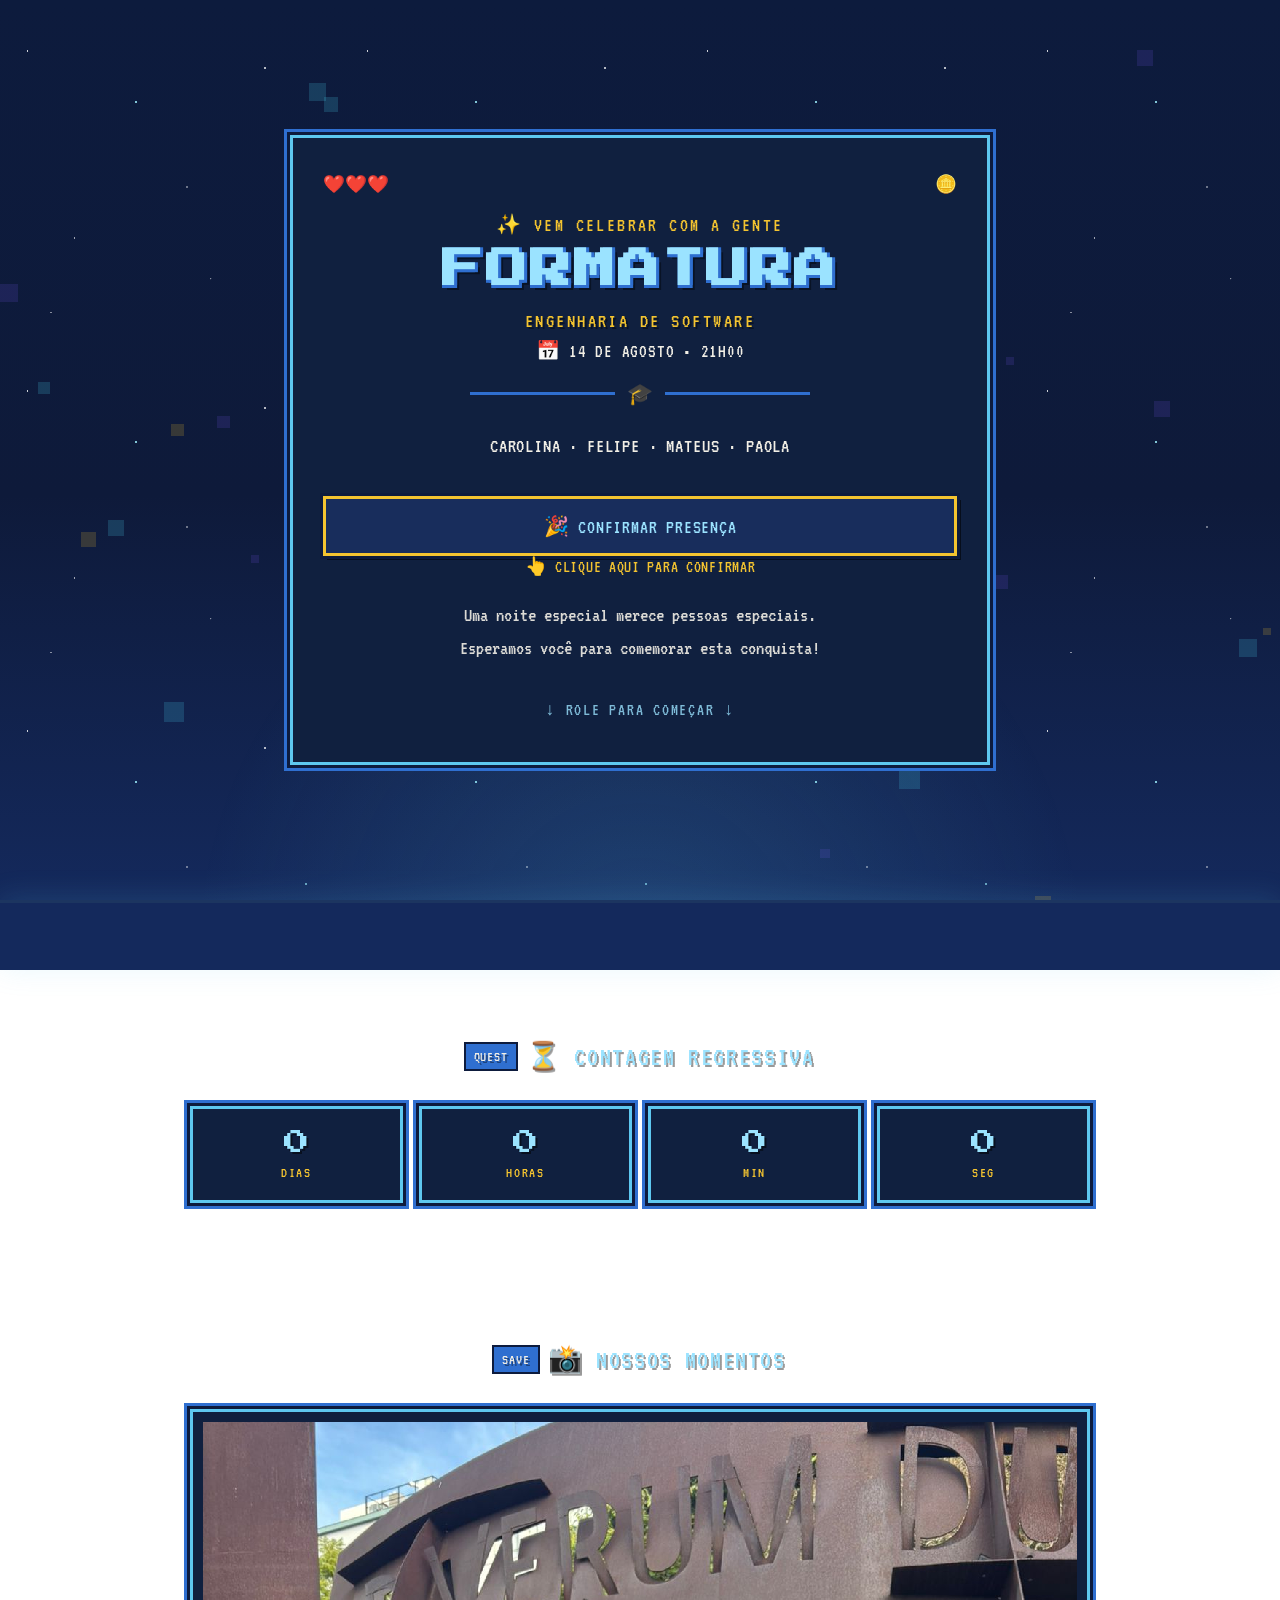
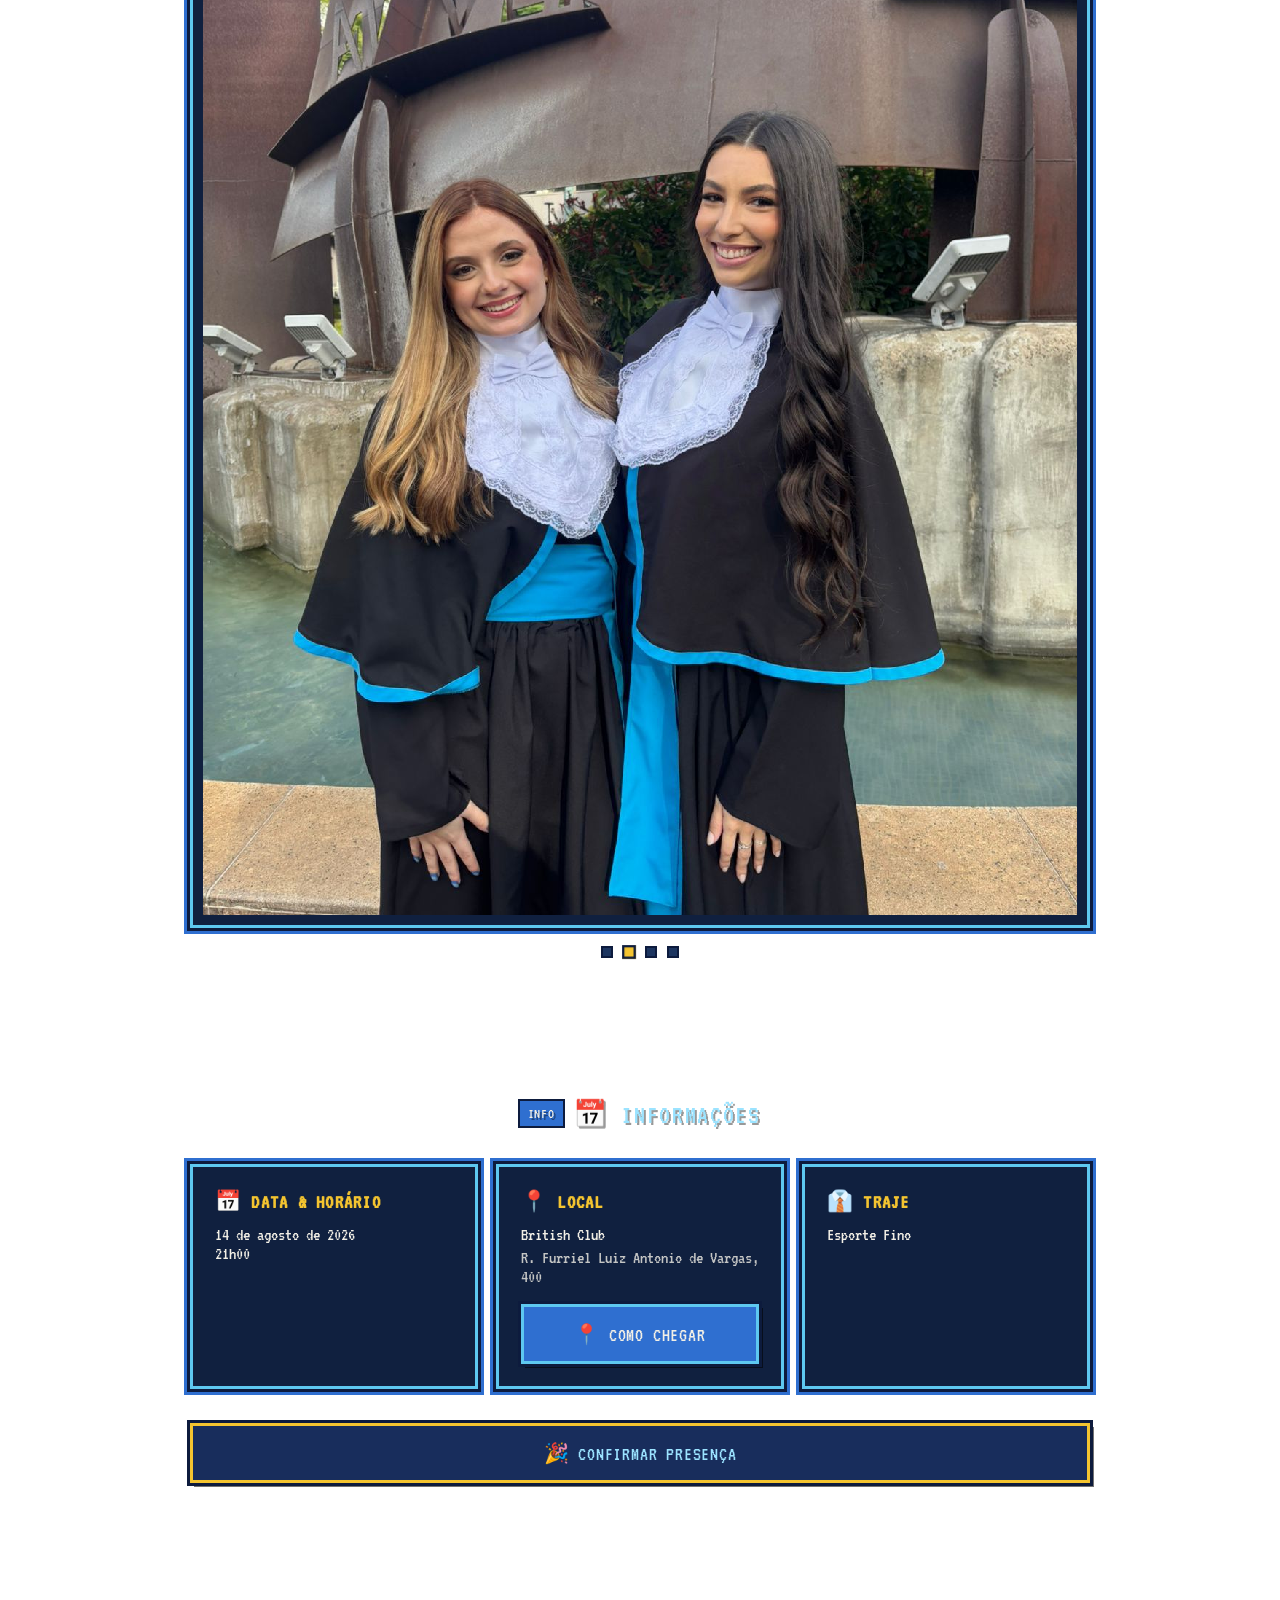
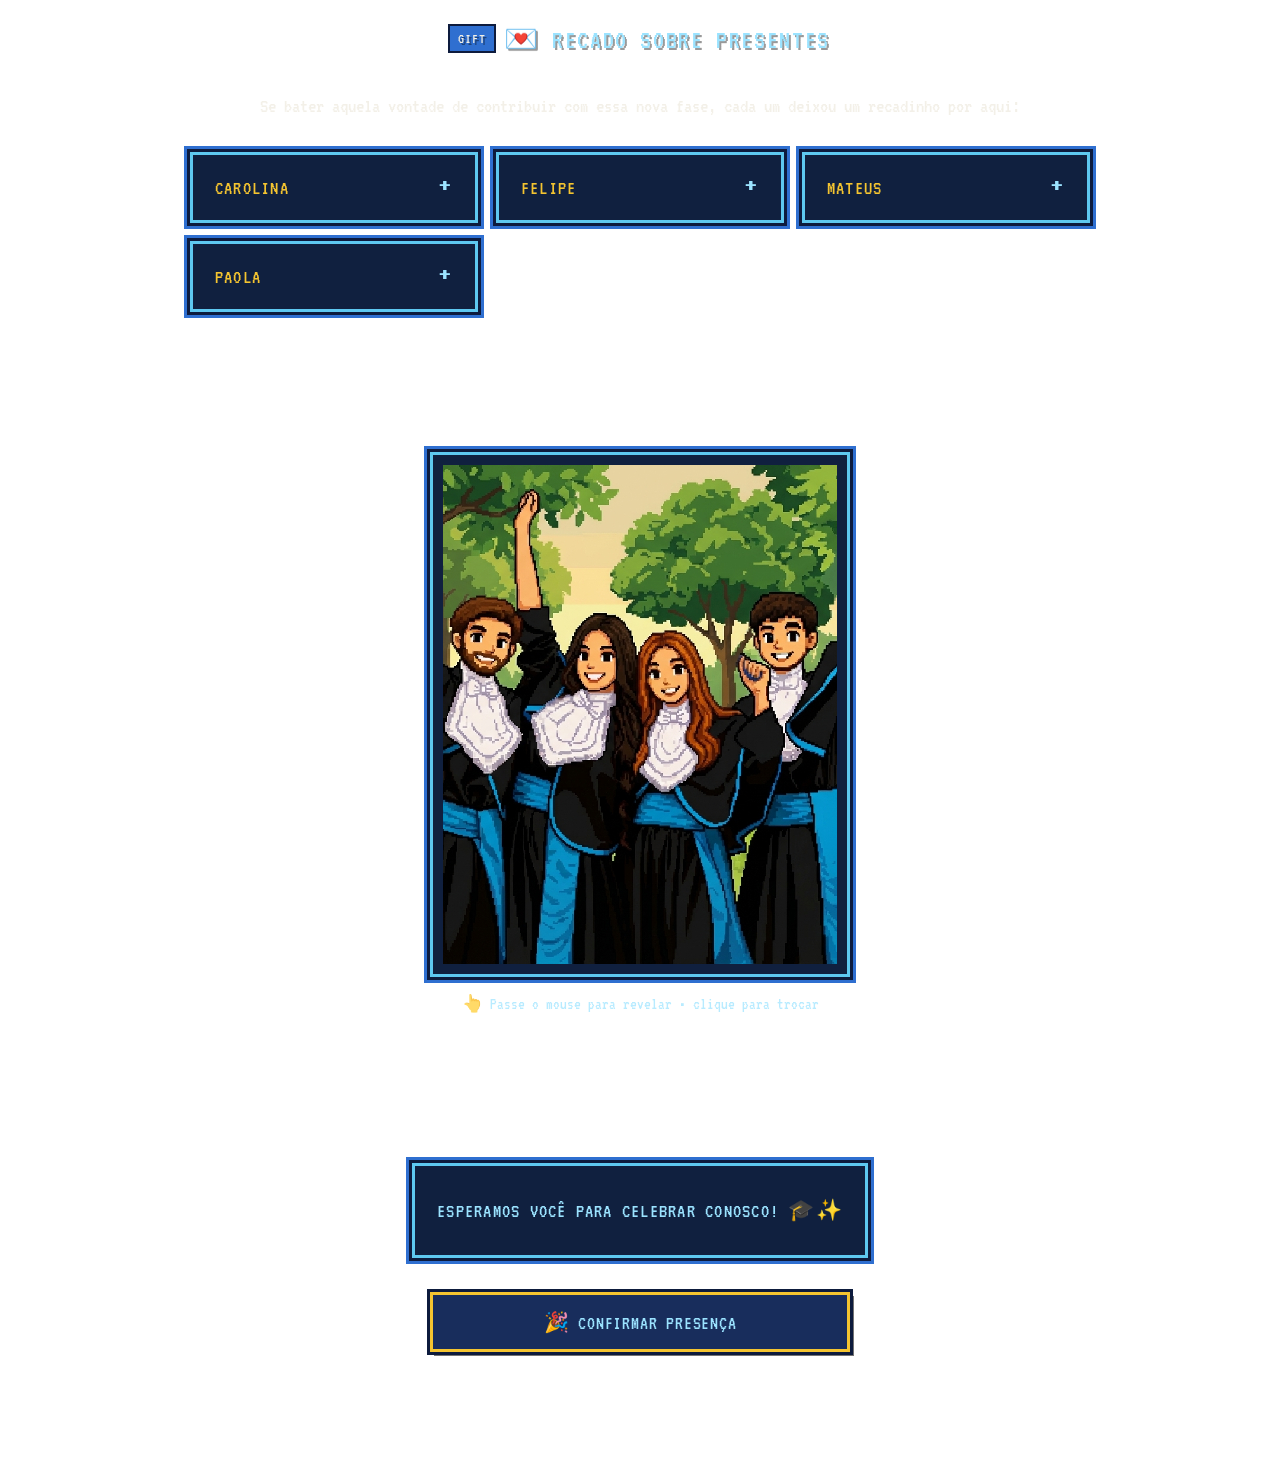
==== commit e236a5d8: "V18" ====
--- a/index.html
+++ b/index.html
@@ -250,20 +250,18 @@
           <summary>Carolina</summary>
           <p>Ao invés de presentes, estou juntando uma grana para minha viagem dos sonhos à Disney como celebração da formatura! Se quiser contribuir, o PIX é:</p>
 
-          <button type="button" class="pix-key" data-copy="123456789">
-            🔑 PIX: 123456789 <span class="pix-copy-icon" aria-hidden="true">📋</span>
+          <button type="button" class="pix-key" data-copy="__CAROLINA_PIX__">
+            🔑 <span class="pix-key-value">__CAROLINA_PIX__</span><span class="pix-copy-icon" aria-hidden="true">📋</span>
           </button>
 
           <p>Mas se preferir me presentear com algo físico, aqui vão algumas ideias:</p>
 
           <ul class="gift-ideas">
-            <li>🧳 Mala de viagem</li>
-            <li>🎒 Bolsa/pochete transversal</li>
-            <li>👟 Tênis confortável pra andar bastante</li>
-            <li>🕶️ Óculos de sol</li>
-            <li>🔋 Power bank / carregador portátil</li>
-            <li>📸 Câmera instantânea ou acessórios pra fotos</li>
+            <li>📚 Livros</li>
+            <li>💍 Acessórios — tenho um fraquinho por peças douradas</li>
           </ul>
+
+          <hr class="gift-divider" />
 
           <p>De qualquer forma, sua presença já é um presente e tanto! Com carinho, Carolina 🎓</p>
         </details>
@@ -285,14 +283,31 @@
 
           <p>Se realmente estiver sem criatividade, mas ainda sim quiser me dar um presente, vou deixar discretamente minha chave PIX por aqui - sempre ajuda nas viagens que não param de acontecer:</p>
 
-          <button type="button" class="pix-key" data-copy="pix@felipefs.dev">
-            🔑 PIX: pix@felipefs.dev <span class="pix-copy-icon" aria-hidden="true">📋</span>
+          <button type="button" class="pix-key" data-copy="__FELIPE_PIX__">
+            🔑 <span class="pix-key-value">__FELIPE_PIX__</span><span class="pix-copy-icon" aria-hidden="true">📋</span>
           </button>
         </details>
 
         <details class="detail pixel-panel gift-card" data-person="mateus">
           <summary>Mateus</summary>
-          <p>Se quiser me dar alguma coisa, vou ficar feliz com uma bola de futebol ou qualquer coisa do Inter - sou apaixonado pelo Colorado! 🔴⚪</p>
+          <p>Não tenho um pedido específico, mas aqui vão algumas ideias que me deixariam muito feliz:</p>
+
+          <ul class="gift-ideas">
+            <li>🧴 Perfume</li>
+            <li>⚽ Algo relacionado a esporte - roupa, acessório, o que vier</li>
+            <li>🧍 Funko Pop</li>
+            <li>🎮 Jogos de videogame - e por conta disso, cartões-presente da Steam são sempre uma ótima pedida!</li>
+          </ul>
+
+          <hr class="gift-divider" />
+
+          <p>Pague, to necessitado. Meu celular tá caindo aos pedaços, situação precária:</p>
+          
+          <button type="button" class="pix-key" data-copy="__MATEUS_PIX__">
+            🔑 <span class="pix-key-value">__MATEUS_PIX__</span><span class="pix-copy-icon" aria-hidden="true">📋</span>
+          </button>
+
+          <p>De qualquer forma, o que importa mesmo é ter você lá pra comemorar comigo! 🎓</p>
         </details>
 
         <details class="detail pixel-panel gift-card" data-person="paola">
--- a/style.css
+++ b/style.css
@@ -831,6 +831,8 @@
   cursor: pointer;
 
   transition: transform .08s ease, border-color .15s ease;
+
+  max-width: 100%;
 }
 
 .pix-key:hover,
@@ -842,9 +844,17 @@
   transform: translate(2px, 2px);
 }
 
+.pix-key-value {
+  overflow: hidden;
+  text-overflow: ellipsis;
+  white-space: nowrap;
+  min-width: 0;
+}
+
 .pix-copy-icon {
   font-size: 1rem;
   opacity: .8;
+  flex-shrink: 0;
 }
 
 .toast {
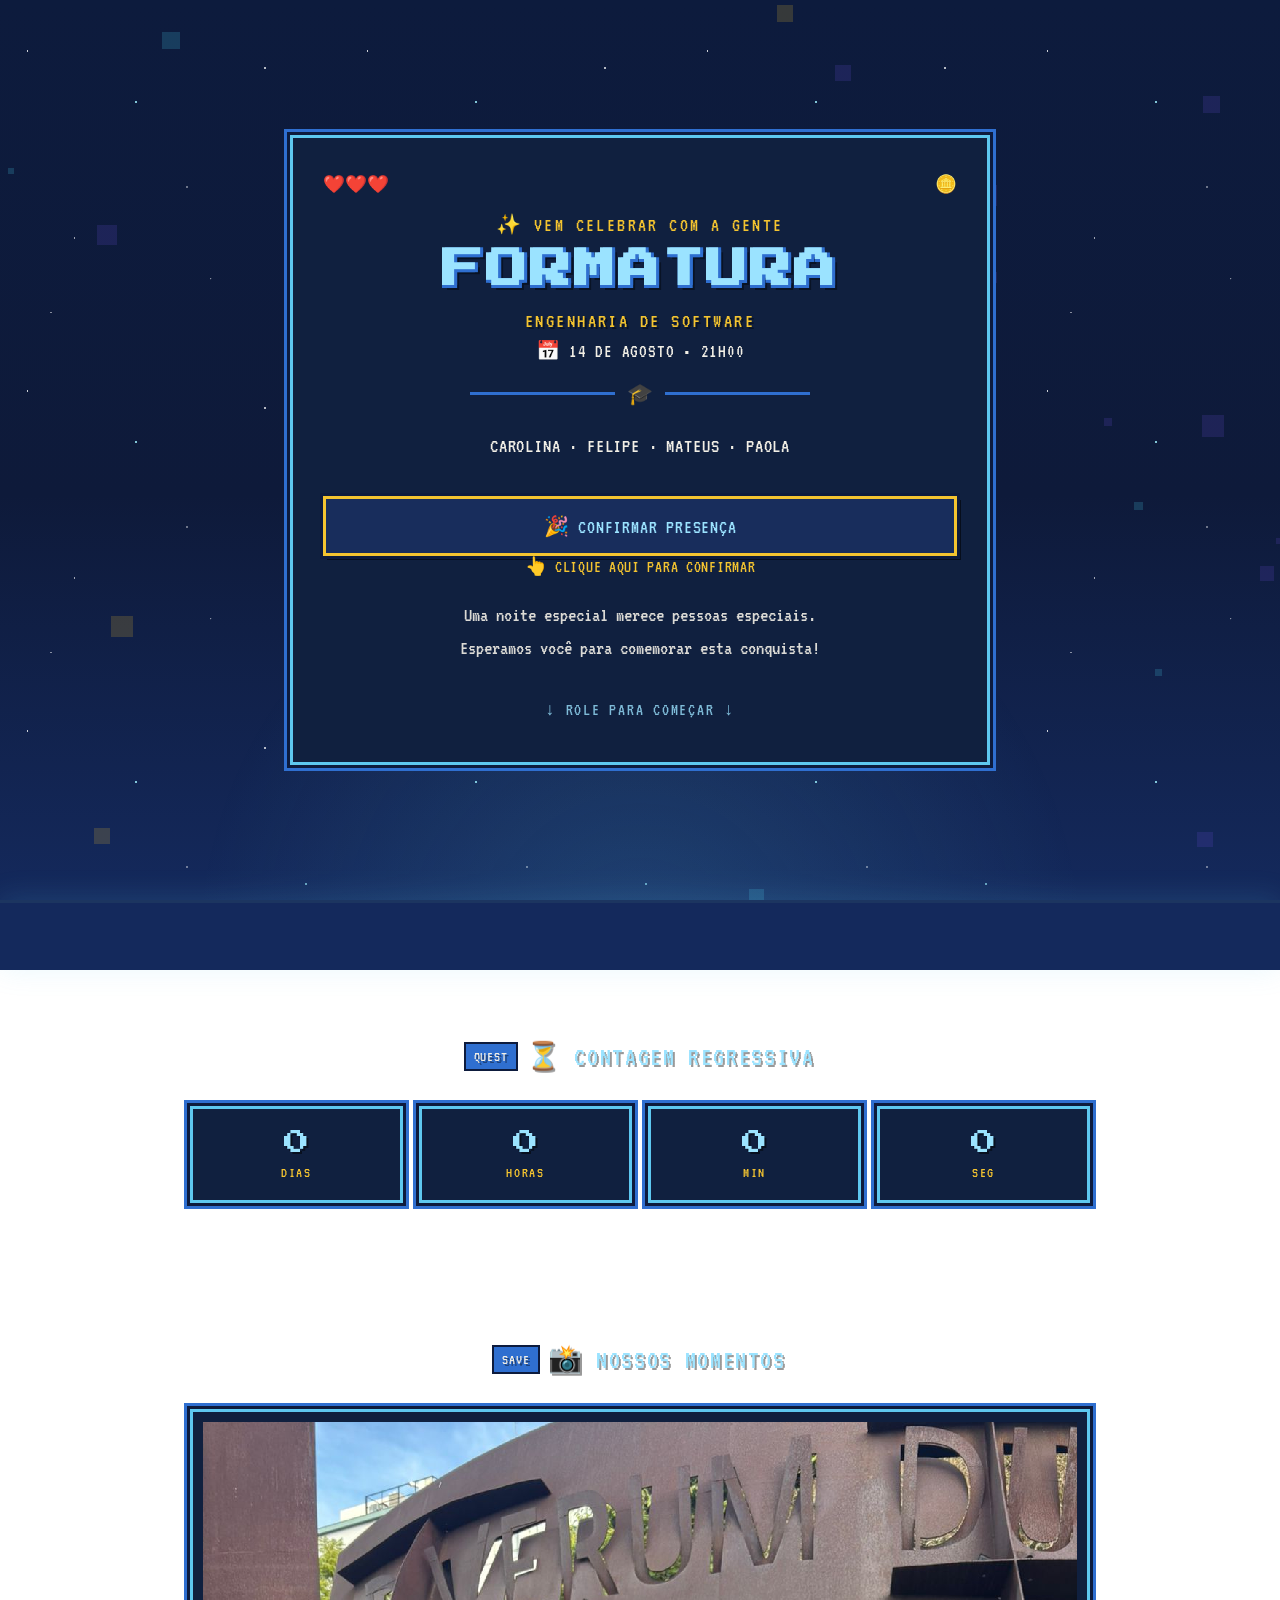
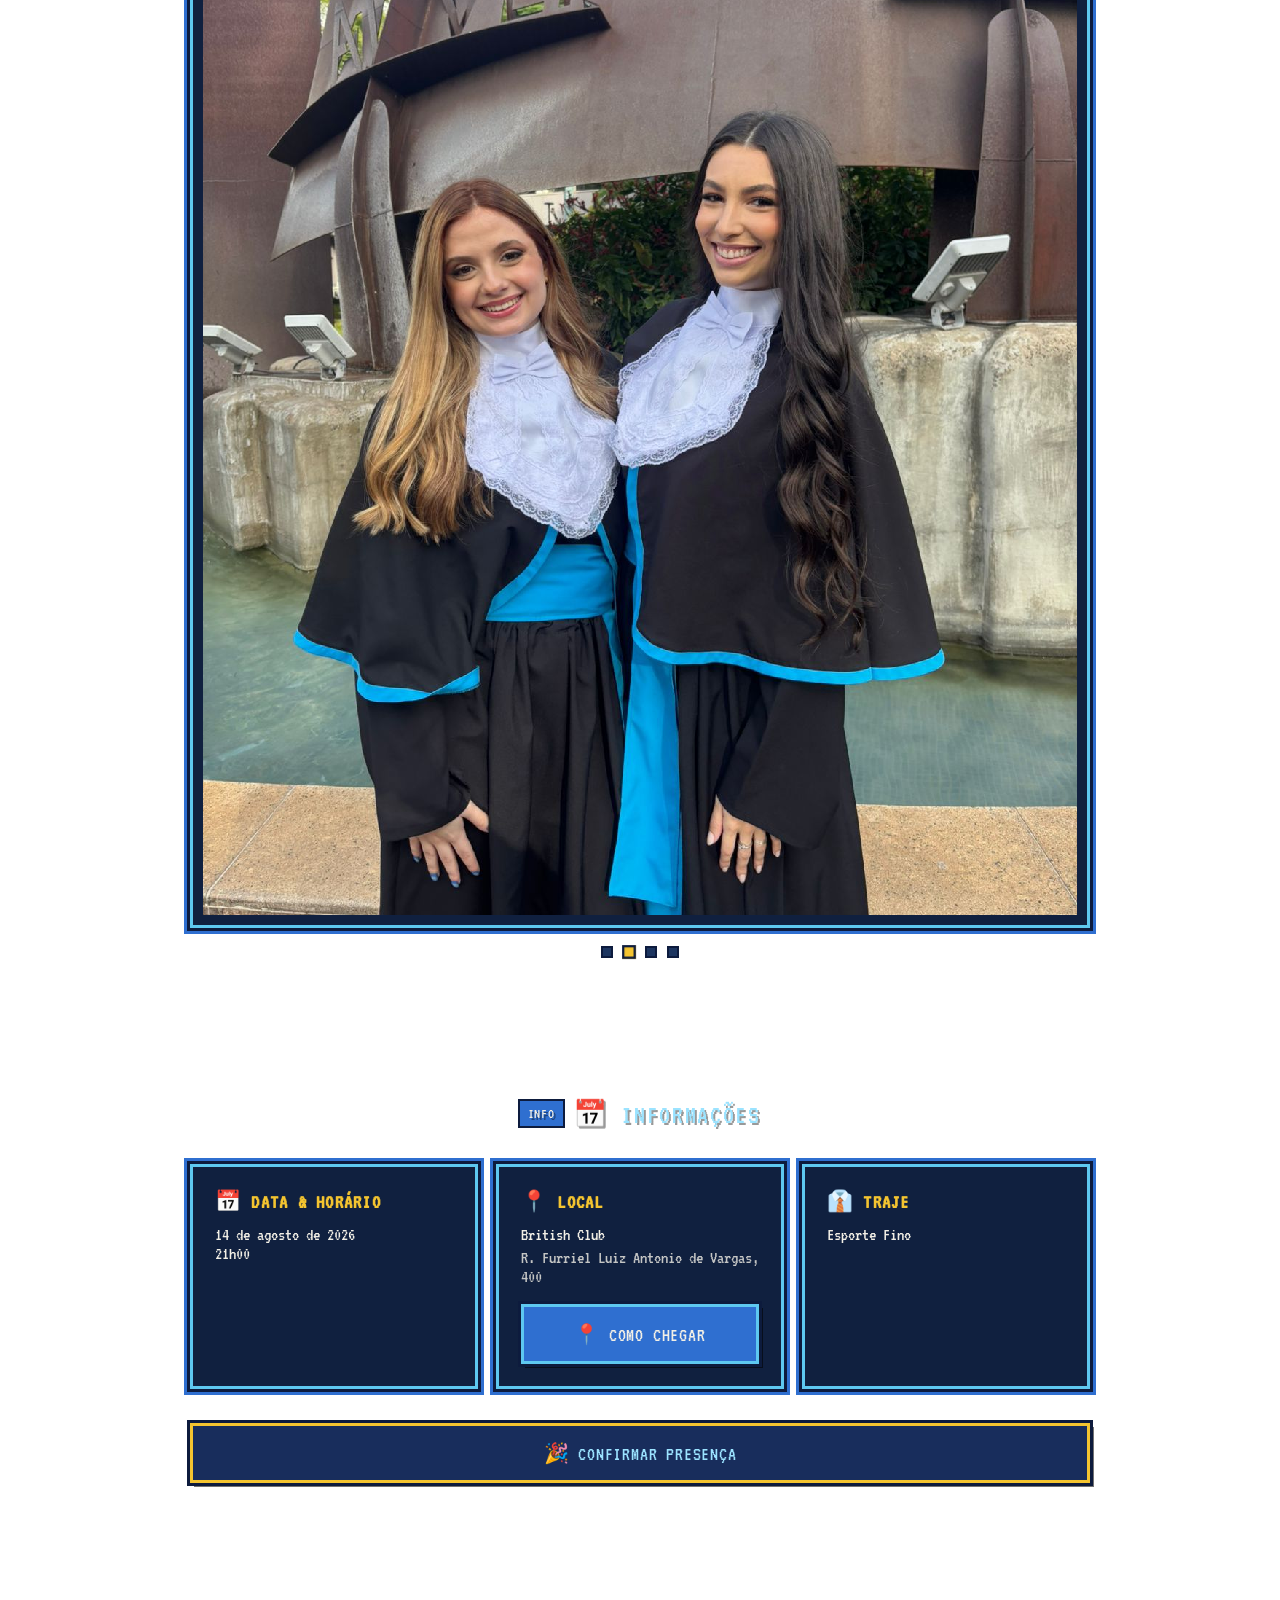
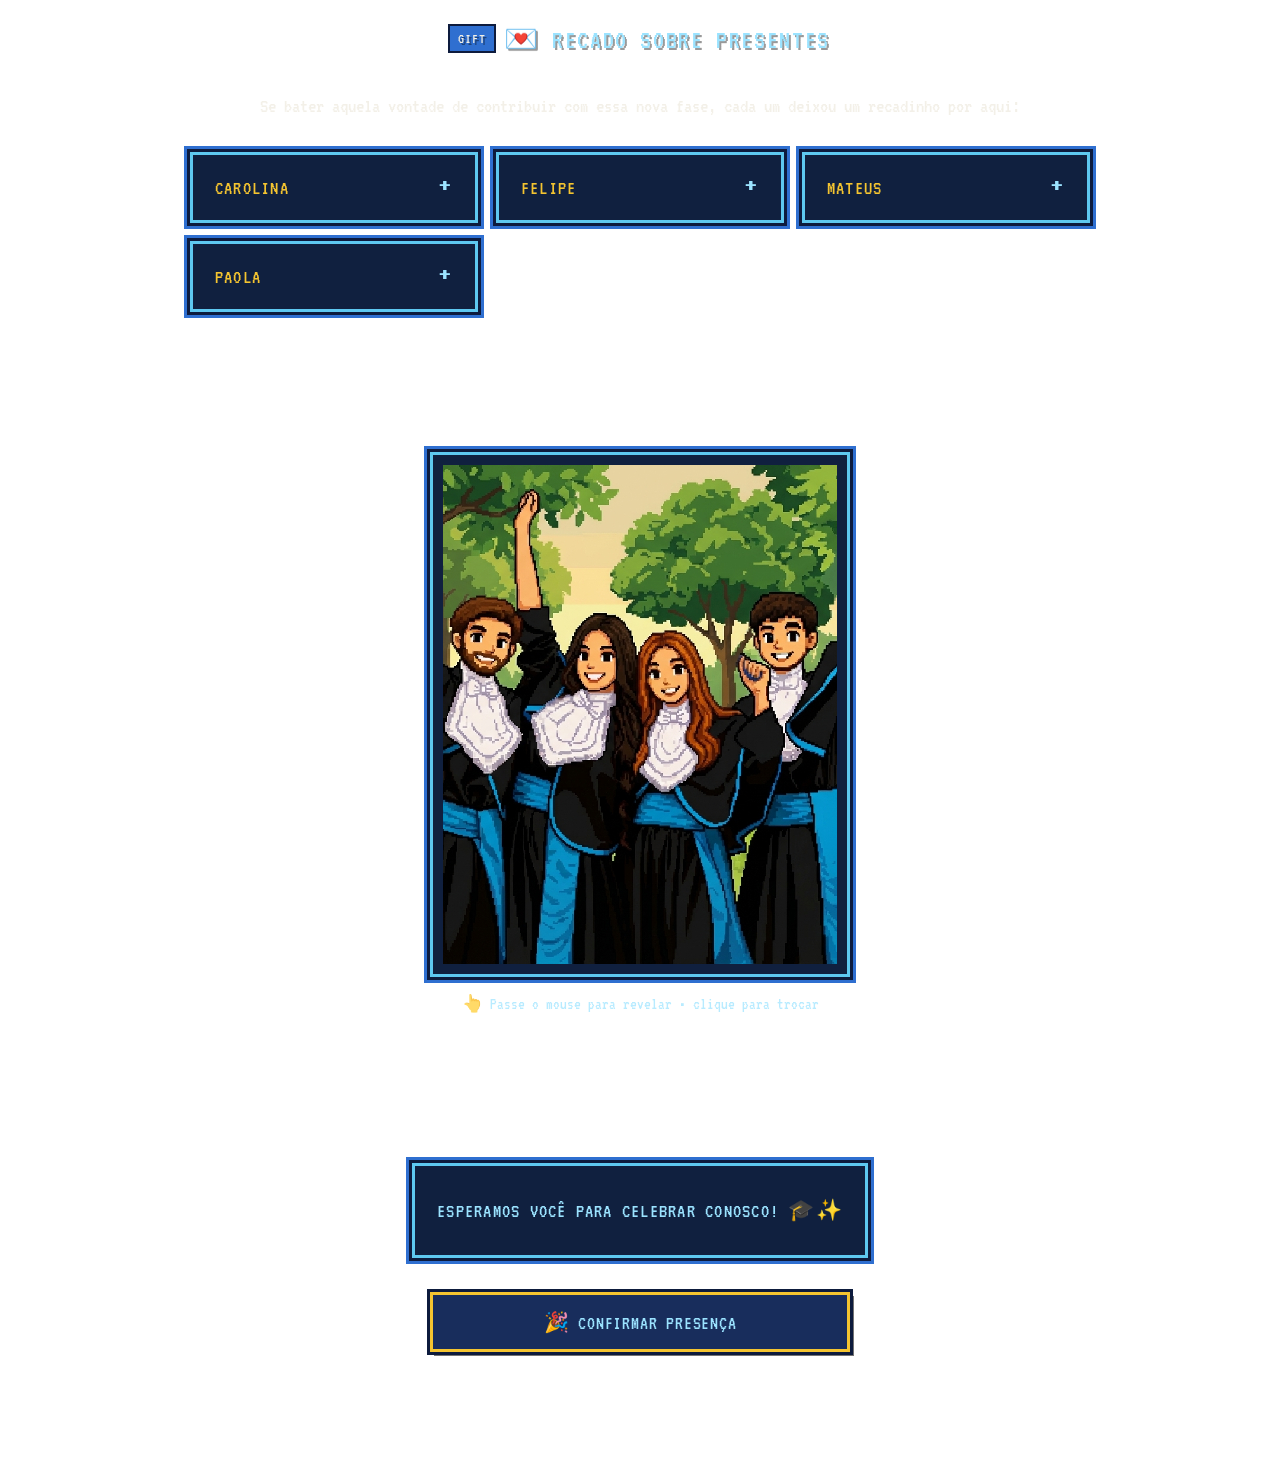
==== commit f1cd7a85: "V19" ====
--- a/index.html
+++ b/index.html
@@ -248,7 +248,7 @@
       <div class="details">
         <details class="detail pixel-panel gift-card" data-person="carolina">
           <summary>Carolina</summary>
-          <p>Ao invés de presentes, estou juntando uma grana para minha viagem dos sonhos à Disney como celebração da formatura! Se quiser contribuir, o PIX é:</p>
+          <p>Em setembro, vou realizar a minha viagem dos sonhos à Disney junto com a Paola como celebração de formatura e estou juntando um dinheiro para aproveitar por lá! Se quiser contribuir, o PIX é:</p>
 
           <button type="button" class="pix-key" data-copy="__CAROLINA_PIX__">
             🔑 <span class="pix-key-value">__CAROLINA_PIX__</span><span class="pix-copy-icon" aria-hidden="true">📋</span>
@@ -257,8 +257,8 @@
           <p>Mas se preferir me presentear com algo físico, aqui vão algumas ideias:</p>
 
           <ul class="gift-ideas">
-            <li>📚 Livros</li>
-            <li>💍 Acessórios — tenho um fraquinho por peças douradas</li>
+            <li>📚 Livros - curto suspense, romance e fantasia</li>
+            <li>💍 Acessórios - preferência por peças douradas</li>
           </ul>
 
           <hr class="gift-divider" />
@@ -273,9 +273,9 @@
           <p>Outras ideias, se preferir:</p>
 
           <ul class="gift-ideas">
+            <li>🎲 Um jogo de tabuleiro pra gerar conflito</li>
+            <li>🌍 Livros famosos, mas em outro idioma: gosto de ler em inglês, alemão ou francês</li>
             <li>🃏 Um baralho, sempre bem-vindo</li>
-            <li>🌍 Livros famosos, mas em outro idioma: gosto de ler em inglês, alemão ou francês</li>
-            <li>🎲 Um jogo de tabuleiro pra gerar conflito</li>
             <li>🎁 Ou qualquer coisa que te lembre de mim</li>
           </ul>
 
@@ -293,26 +293,39 @@
           <p>Não tenho um pedido específico, mas aqui vão algumas ideias que me deixariam muito feliz:</p>
 
           <ul class="gift-ideas">
+            <li>🎮 Jogos de videogame - e por conta disso, cartões-presente da Steam são sempre uma ótima ideia!</li>
             <li>🧴 Perfume</li>
-            <li>⚽ Algo relacionado a esporte - roupa, acessório, o que vier</li>
-            <li>🧍 Funko Pop</li>
-            <li>🎮 Jogos de videogame - e por conta disso, cartões-presente da Steam são sempre uma ótima pedida!</li>
+            <li>⚽ Artigos esportivos</li>
           </ul>
 
           <hr class="gift-divider" />
 
-          <p>Pague, to necessitado. Meu celular tá caindo aos pedaços, situação precária:</p>
+          <p>Se você chegou até aqui sem nenhuma ideia, pode confiar: minha chave PIX nunca falha! Estou juntando uma grana pra trocar de celular (o meu já tá dando os últimos suspiros 😅)</p>
           
           <button type="button" class="pix-key" data-copy="__MATEUS_PIX__">
             🔑 <span class="pix-key-value">__MATEUS_PIX__</span><span class="pix-copy-icon" aria-hidden="true">📋</span>
           </button>
-
-          <p>De qualquer forma, o que importa mesmo é ter você lá pra comemorar comigo! 🎓</p>
         </details>
 
         <details class="detail pixel-panel gift-card" data-person="paola">
-          <summary>Paola</summary>
-          <p>Ainda estou pensando no meu recado... volto aqui em breve! 😄</p>
+            <summary>Paola</summary>
+            <p>Assim como a Carolina, estou juntando uma grana pra realizar o sonho de conhecer a Disney na minha viagem de formatura! Se quiser contribuir com essa aventura, meu PIX é:</p>
+
+            <button type="button" class="pix-key" data-copy="__PAOLA_PIX__">
+              🔑 PIX: <span class="pix-key-value">__PAOLA_PIX__</span>
+              <span class="pix-copy-icon" aria-hidden="true">📋</span>
+            </button>
+
+            <p>Mas se você é mais do time de presentear com algo físico, aqui vão minhas ideias:</p>
+
+            <ul class="gift-ideas">
+              <li>💍 Brincos, pulseiras e colares - tenho preferência por prata</li>
+              <li>🎲 Jogos de tabuleiro e cartas</li>
+            </ul>
+
+            <hr class="gift-divider" />
+
+            <p>De qualquer forma, ter você comigo nessa comemoração já é o maior presente! Com carinho, Paola 🎓</p>
         </details>
       </div>
     </div>
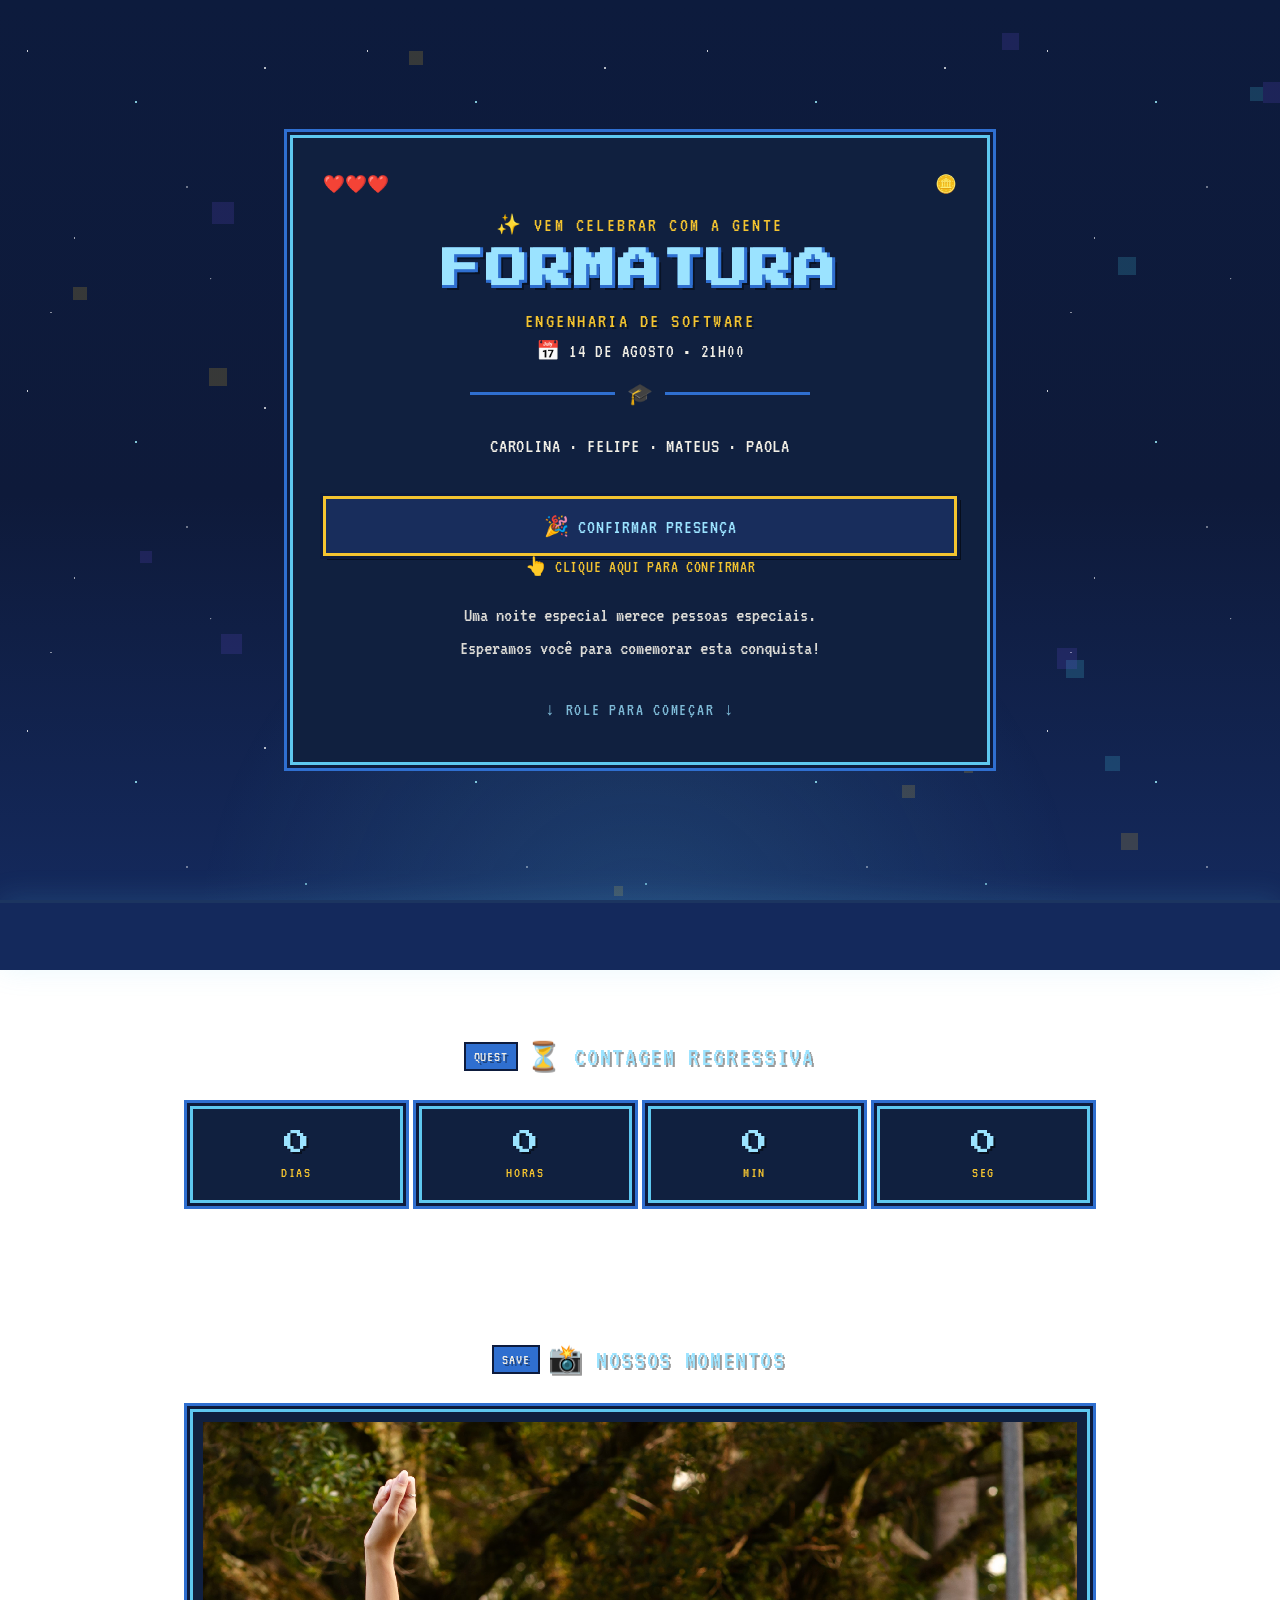
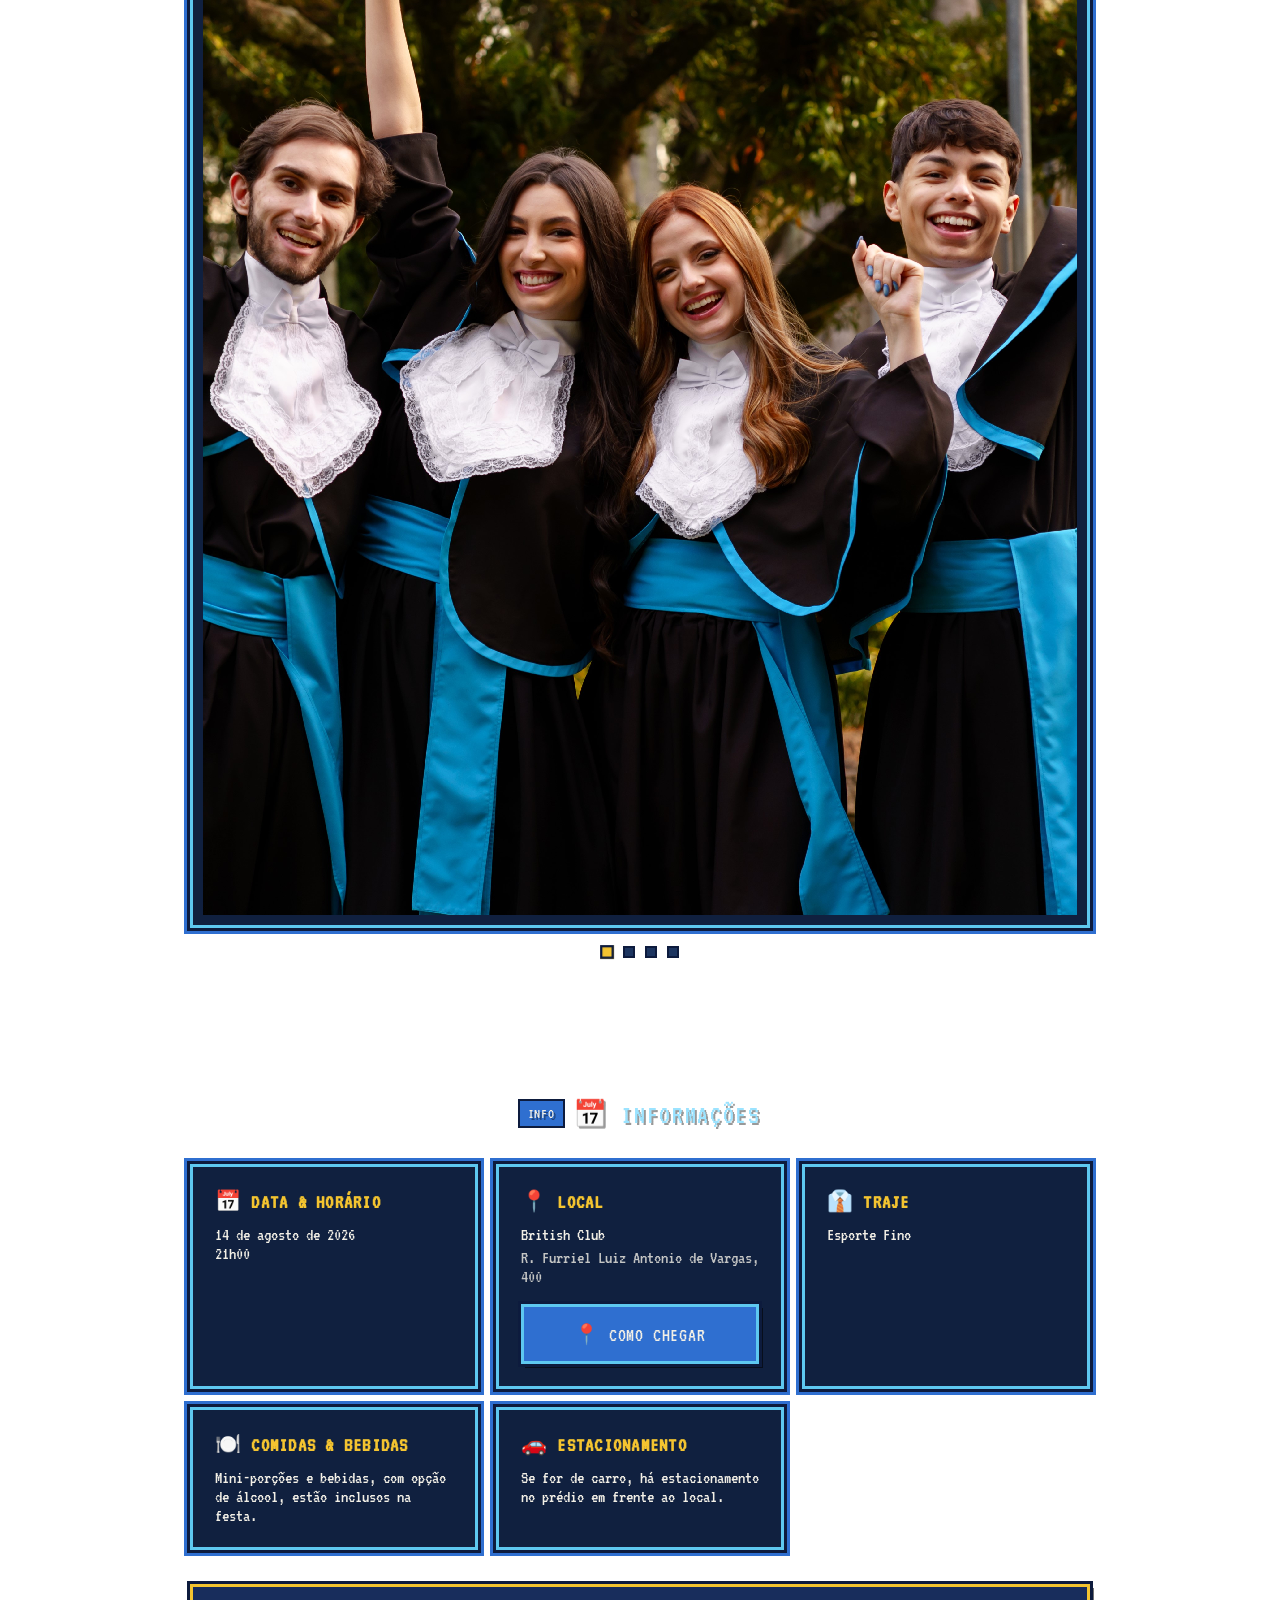
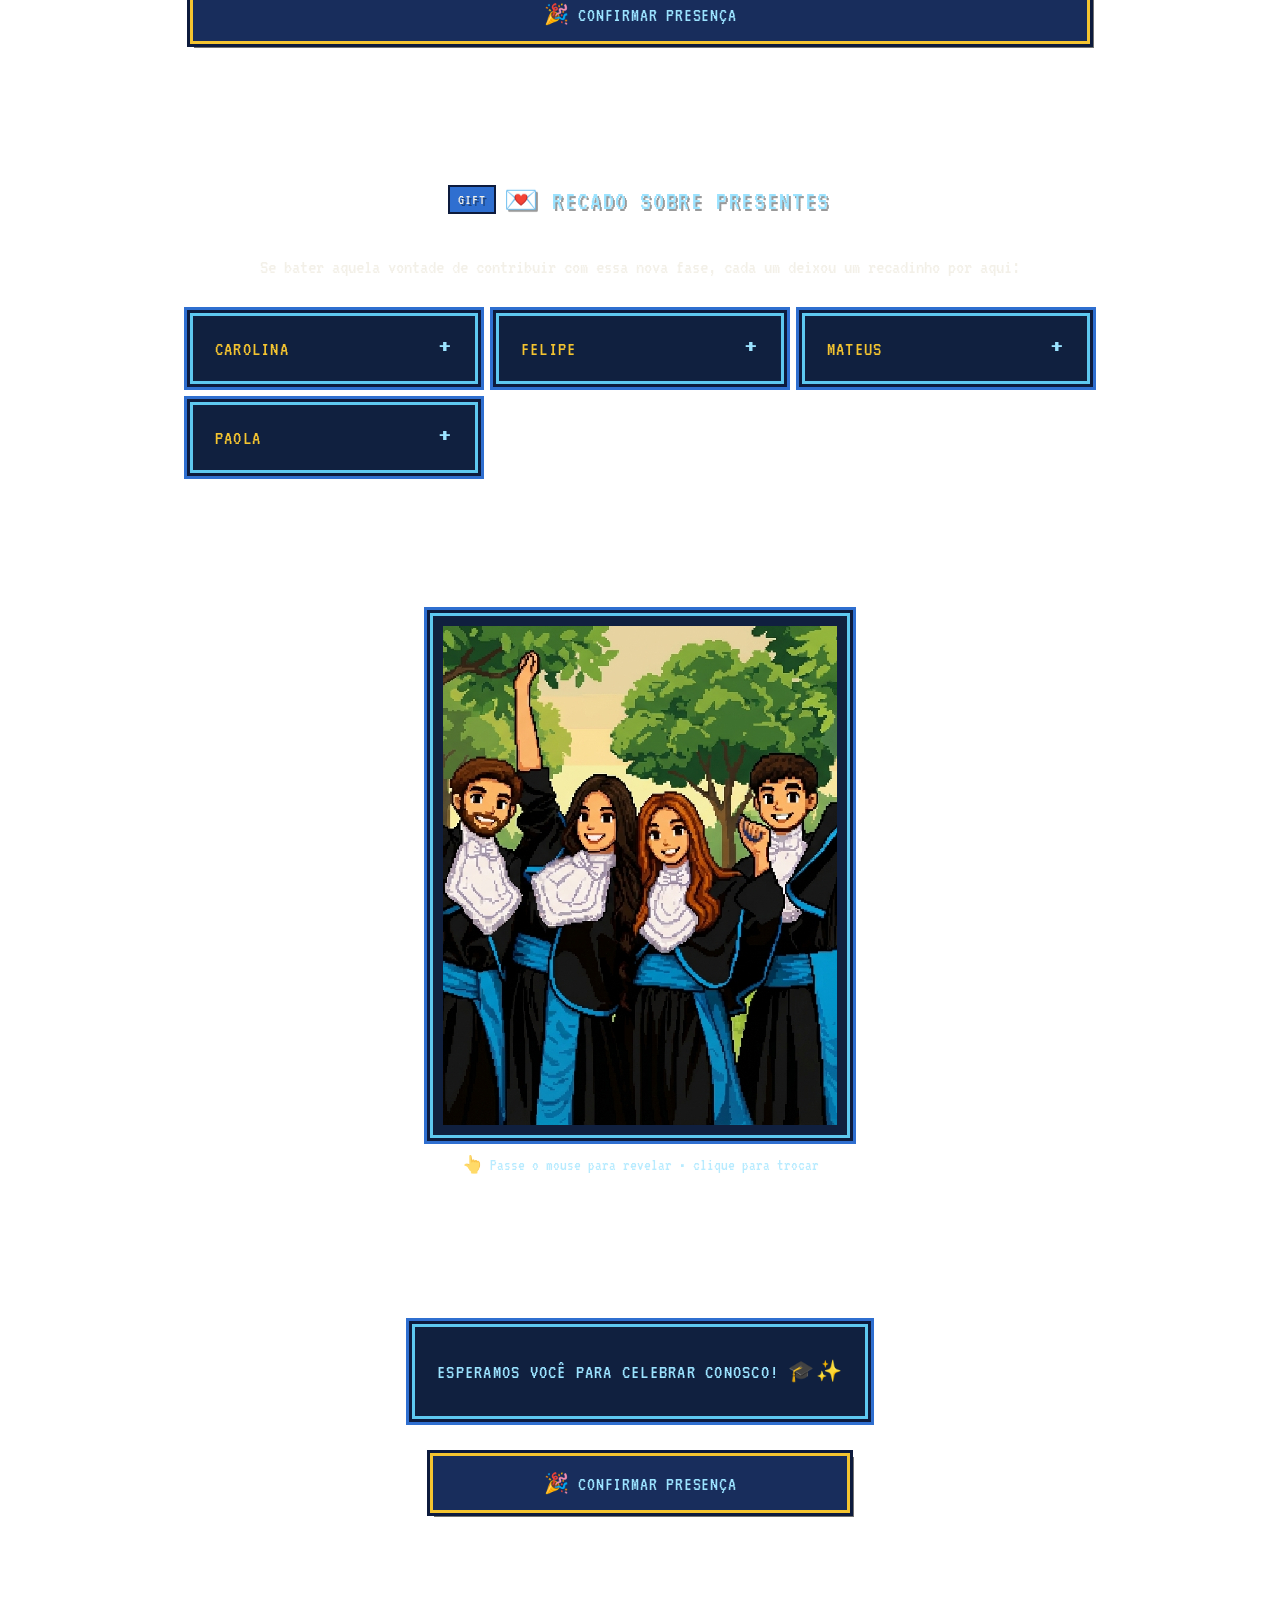
==== commit f24c1d4a: "V20" ====
--- a/index.html
+++ b/index.html
@@ -168,6 +168,16 @@
           <p
             title="Homens: calça social ou chino, camisa/polo, sapato fechado. Mulheres: vestido, saia ou conjunto elegante.">
             Esporte Fino</p>
+        </div>
+
+        <div class="detail pixel-panel">
+          <h3>🍽️ Comidas &amp; Bebidas</h3>
+          <p>Mini-porções e bebidas, com opção de álcool, estão inclusos na festa.</p>
+        </div>
+
+        <div class="detail pixel-panel">
+          <h3>🚗 Estacionamento</h3>
+          <p>Se for de carro, há estacionamento no prédio em frente ao local.</p>
         </div>
       </div>
 
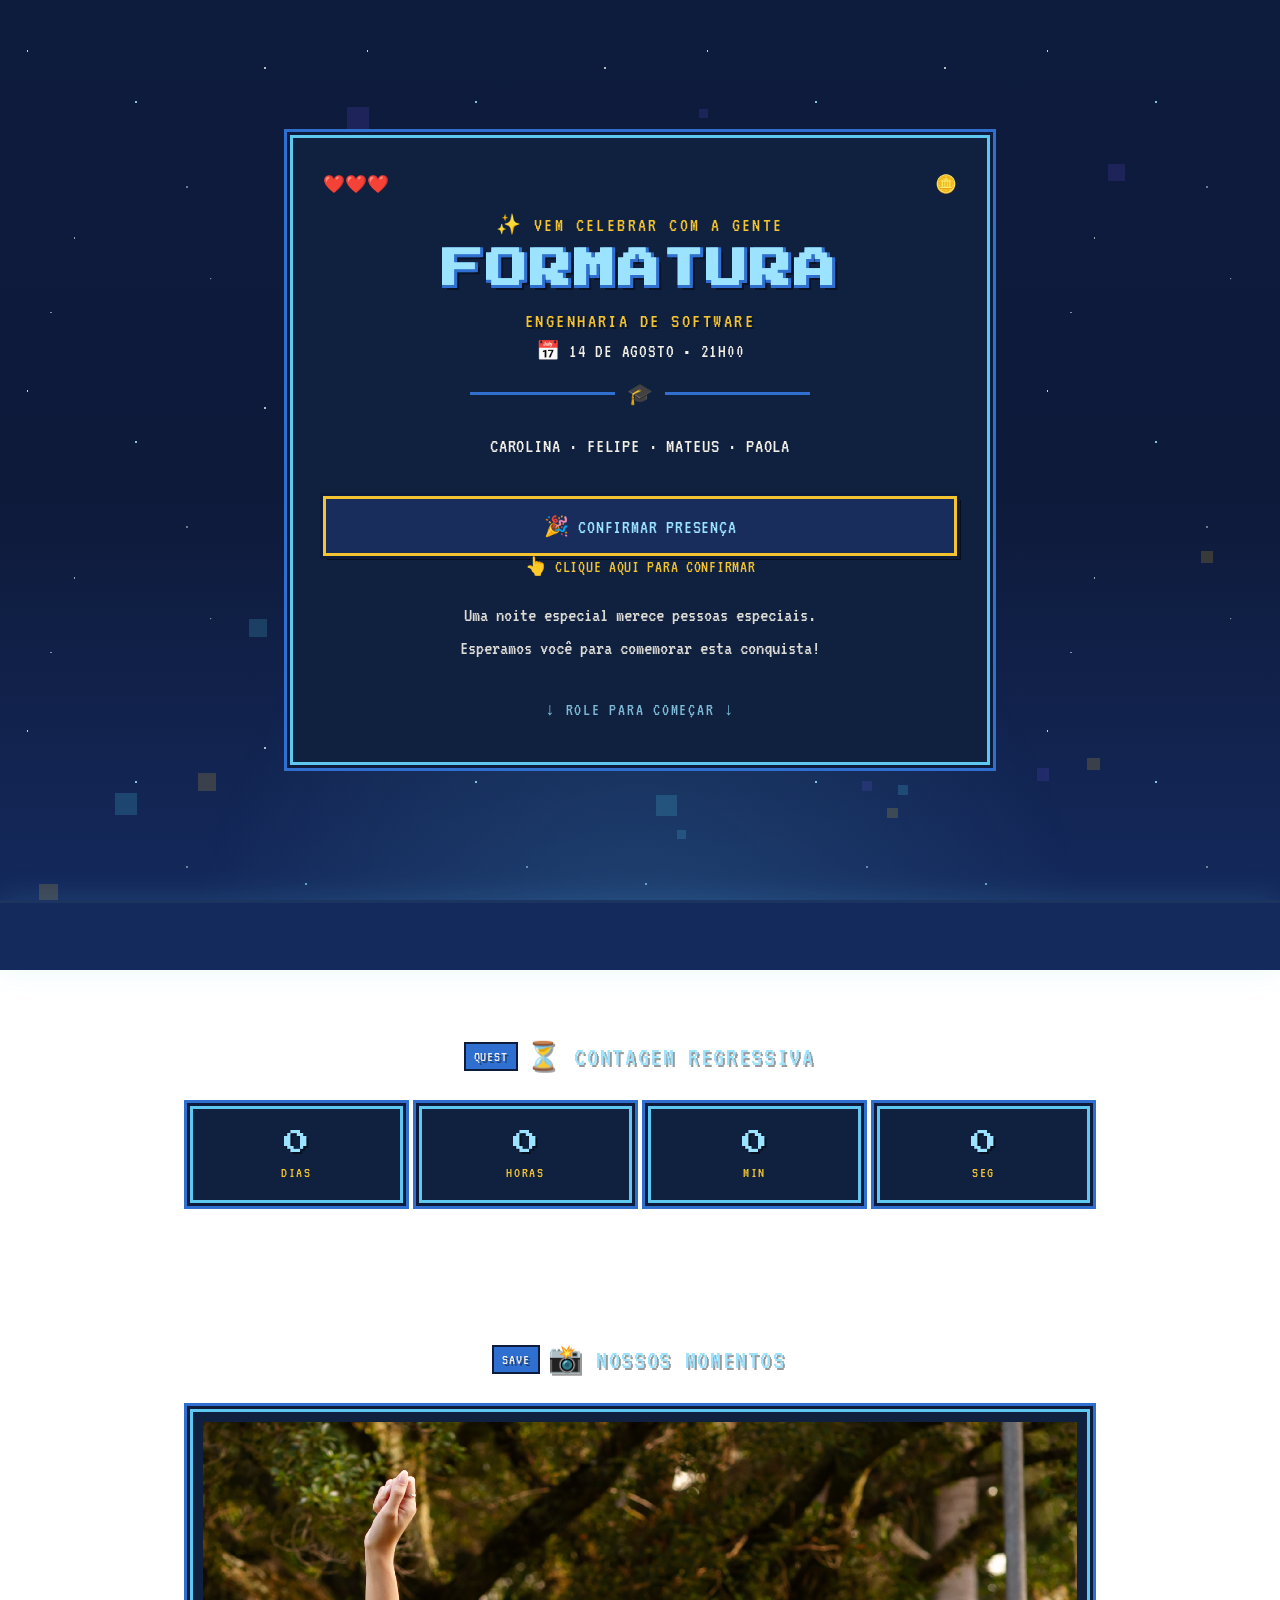
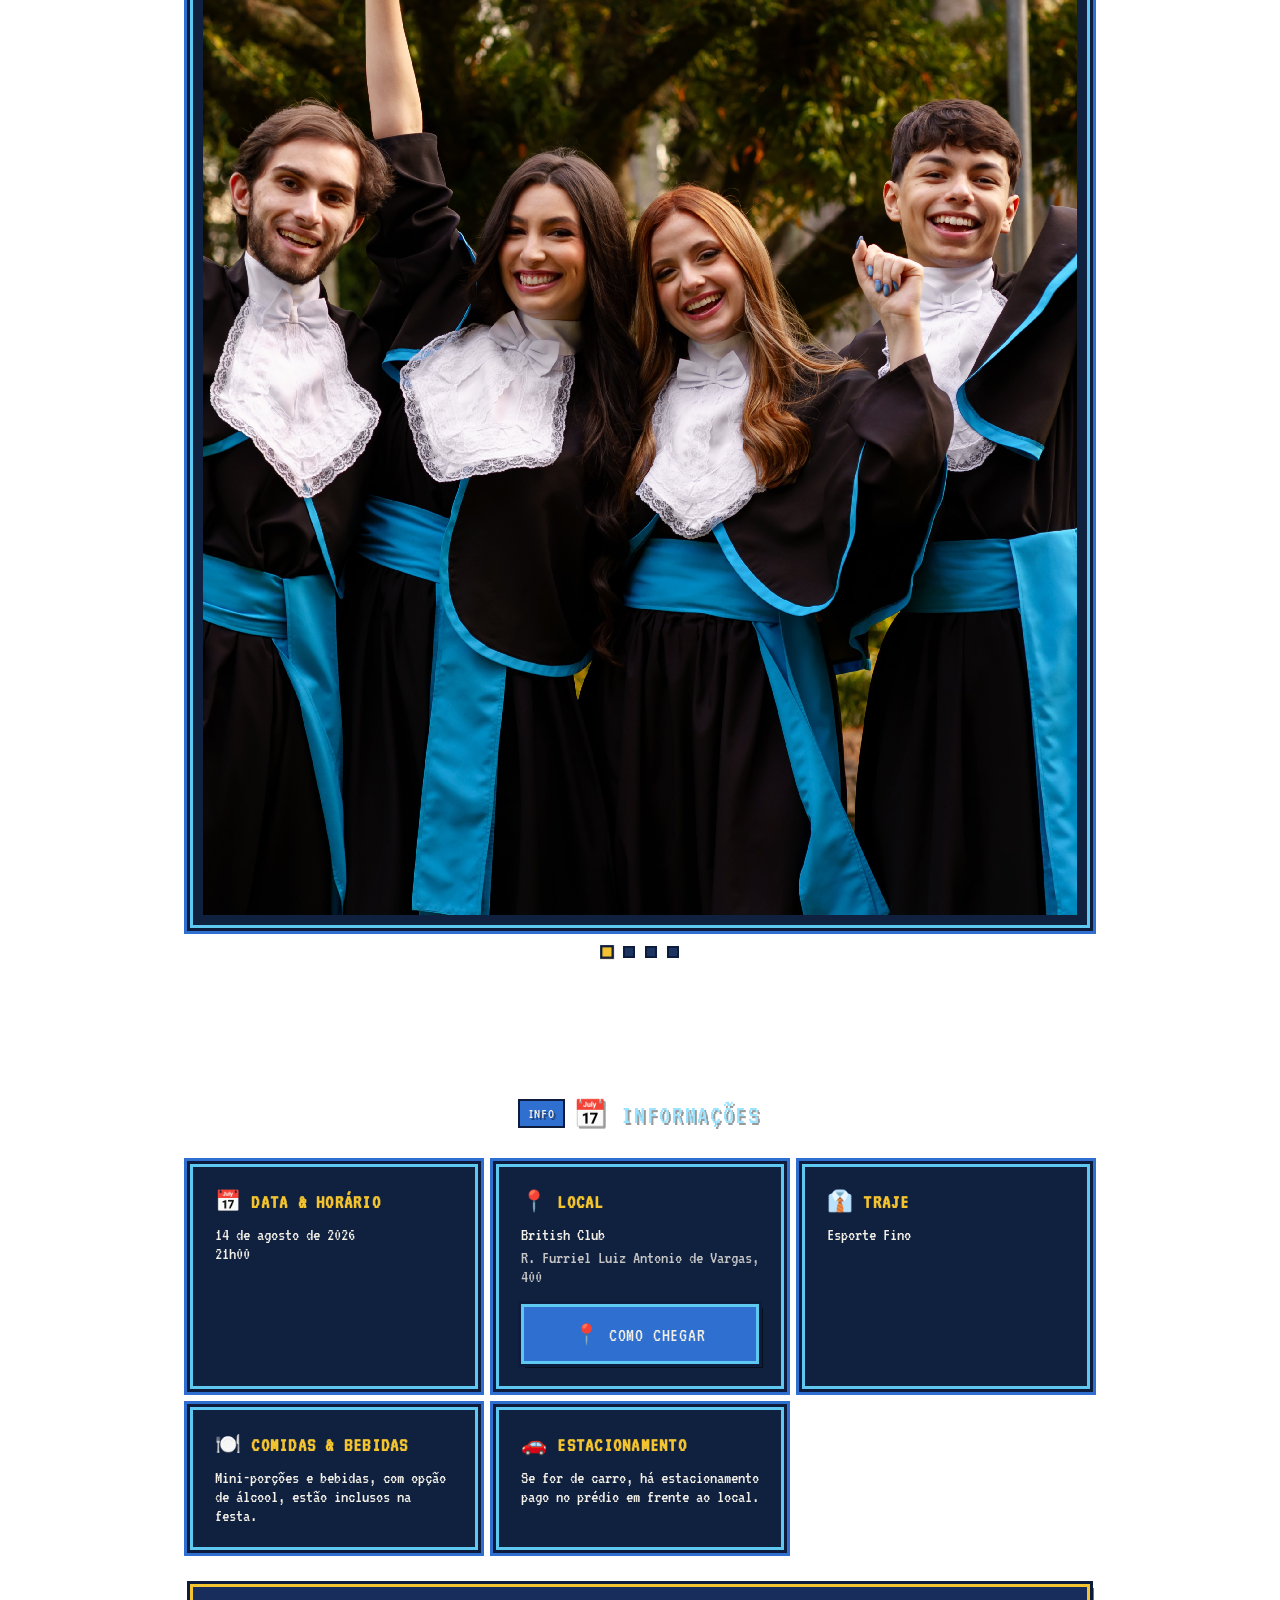
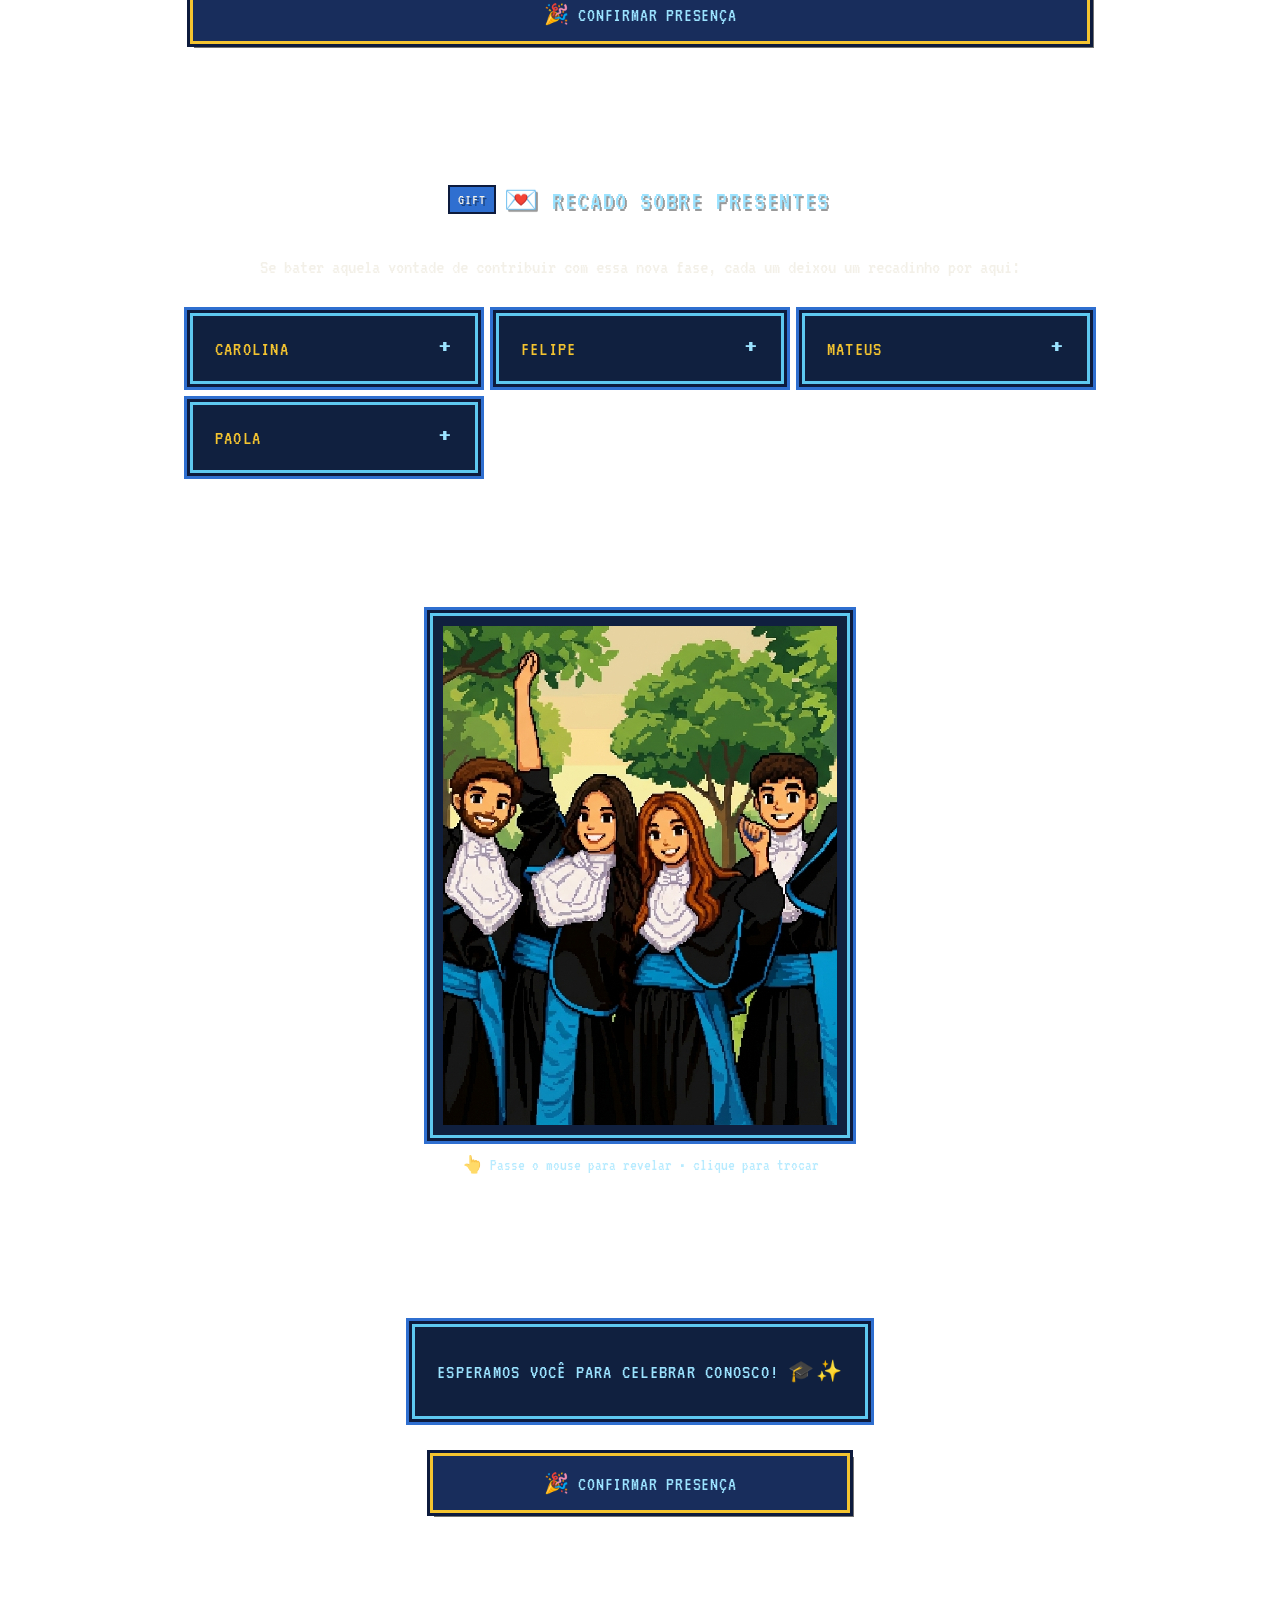
==== commit fa2cccd8: "V22" ====
--- a/index.html
+++ b/index.html
@@ -177,7 +177,7 @@
 
         <div class="detail pixel-panel">
           <h3>🚗 Estacionamento</h3>
-          <p>Se for de carro, há estacionamento no prédio em frente ao local.</p>
+          <p>Se for de carro, há estacionamento pago no prédio em frente ao local.</p>
         </div>
       </div>
 
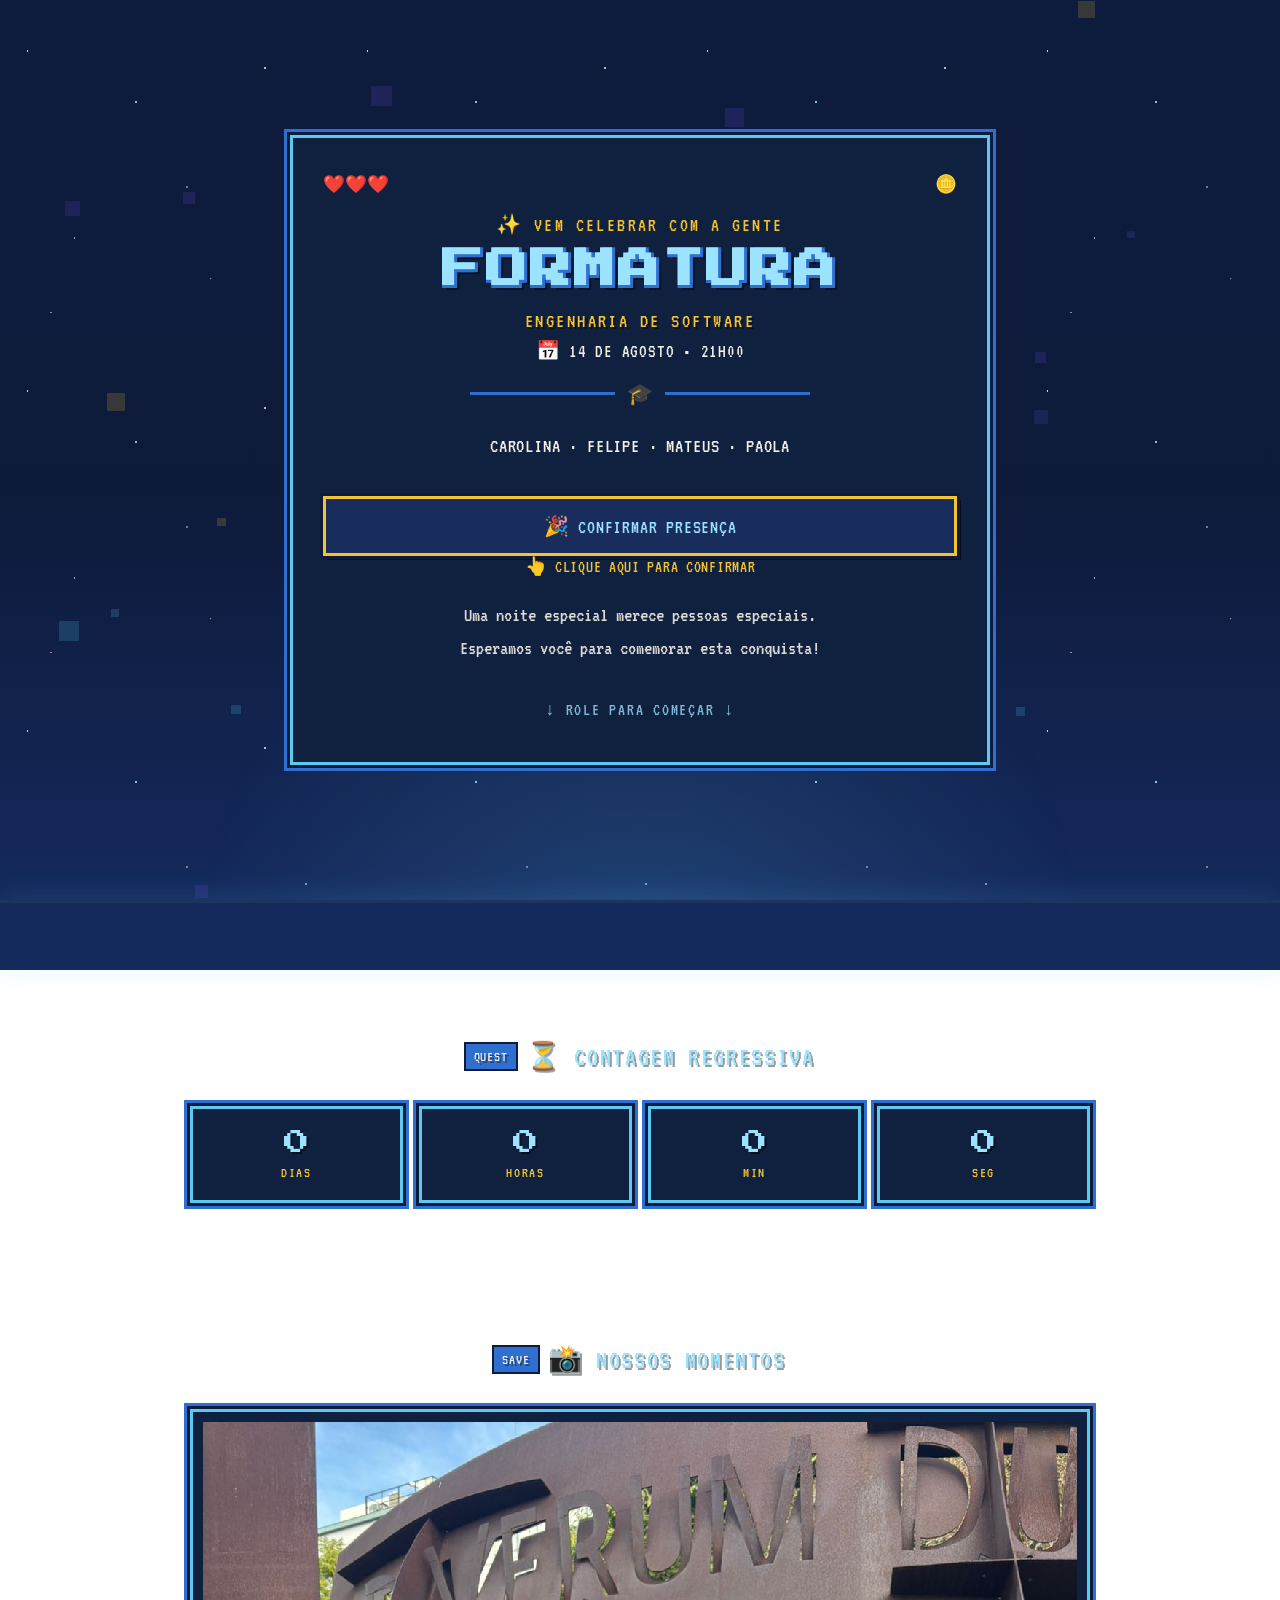
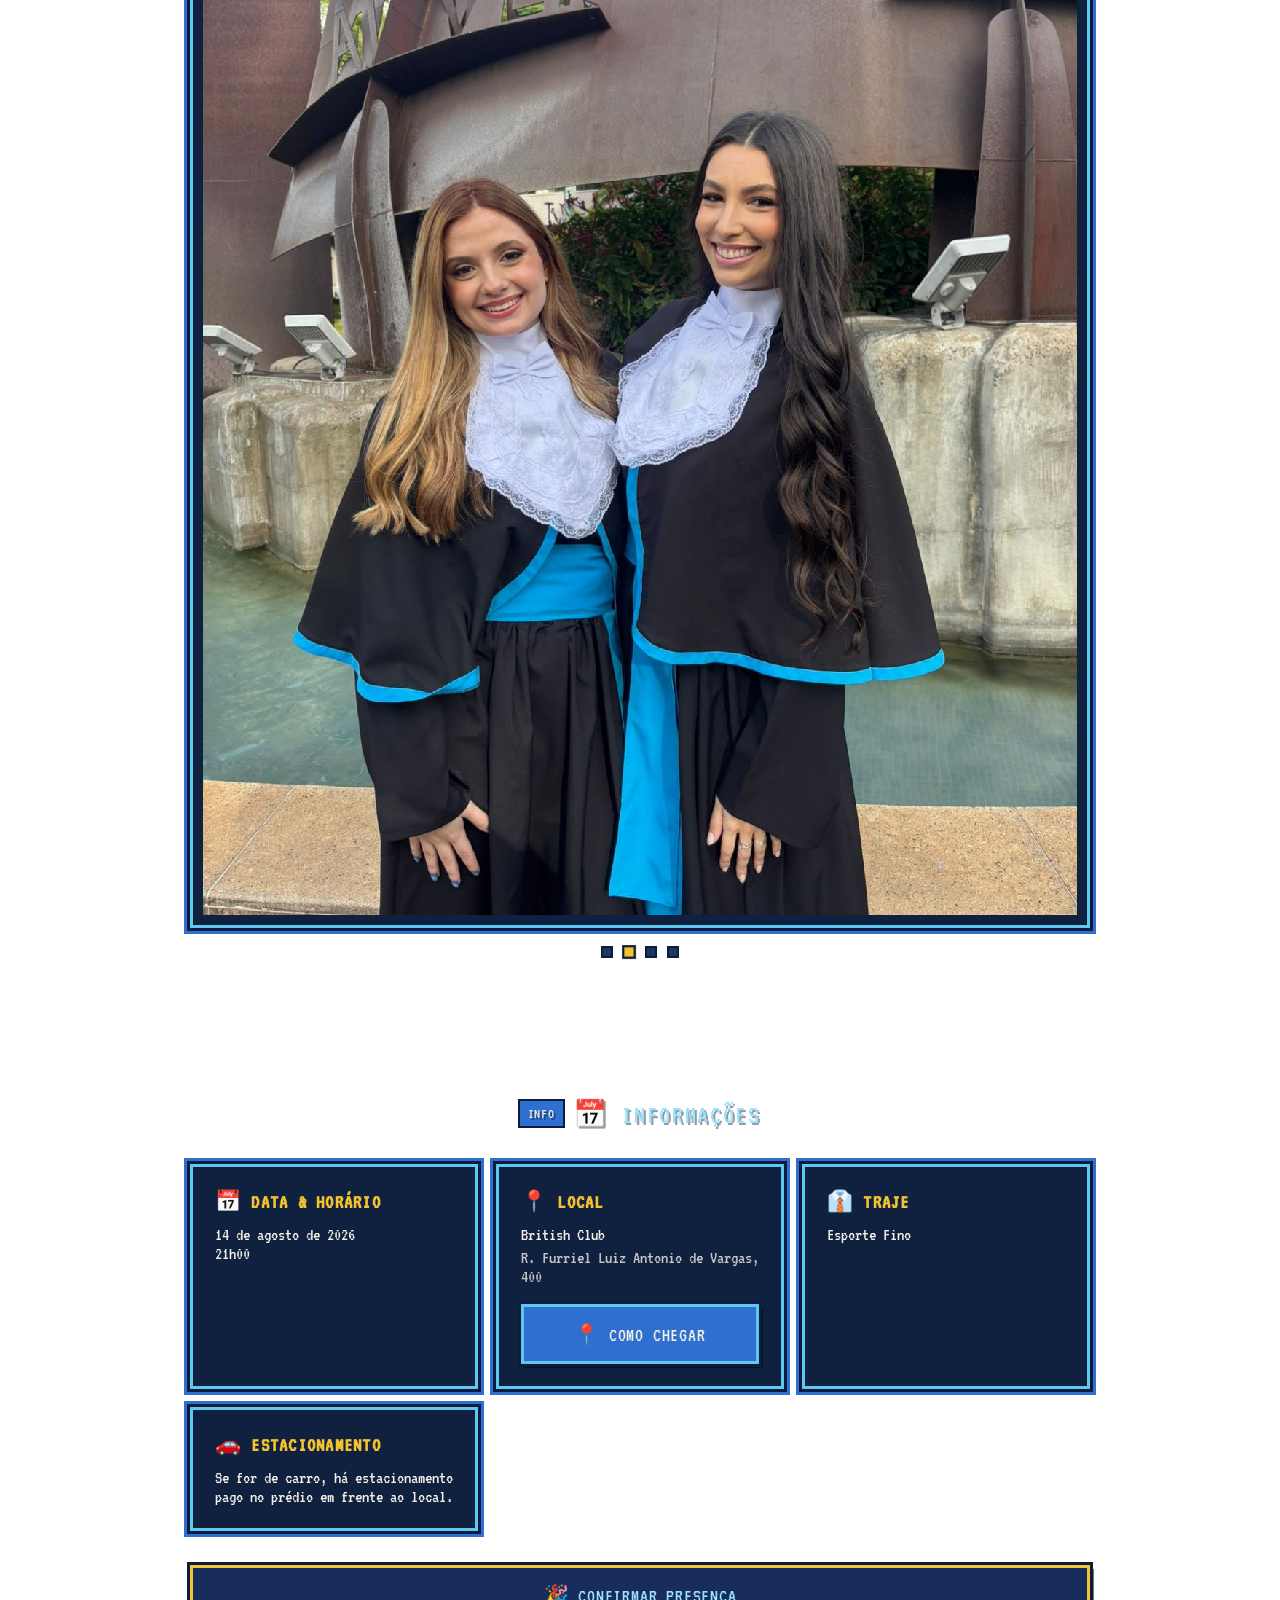
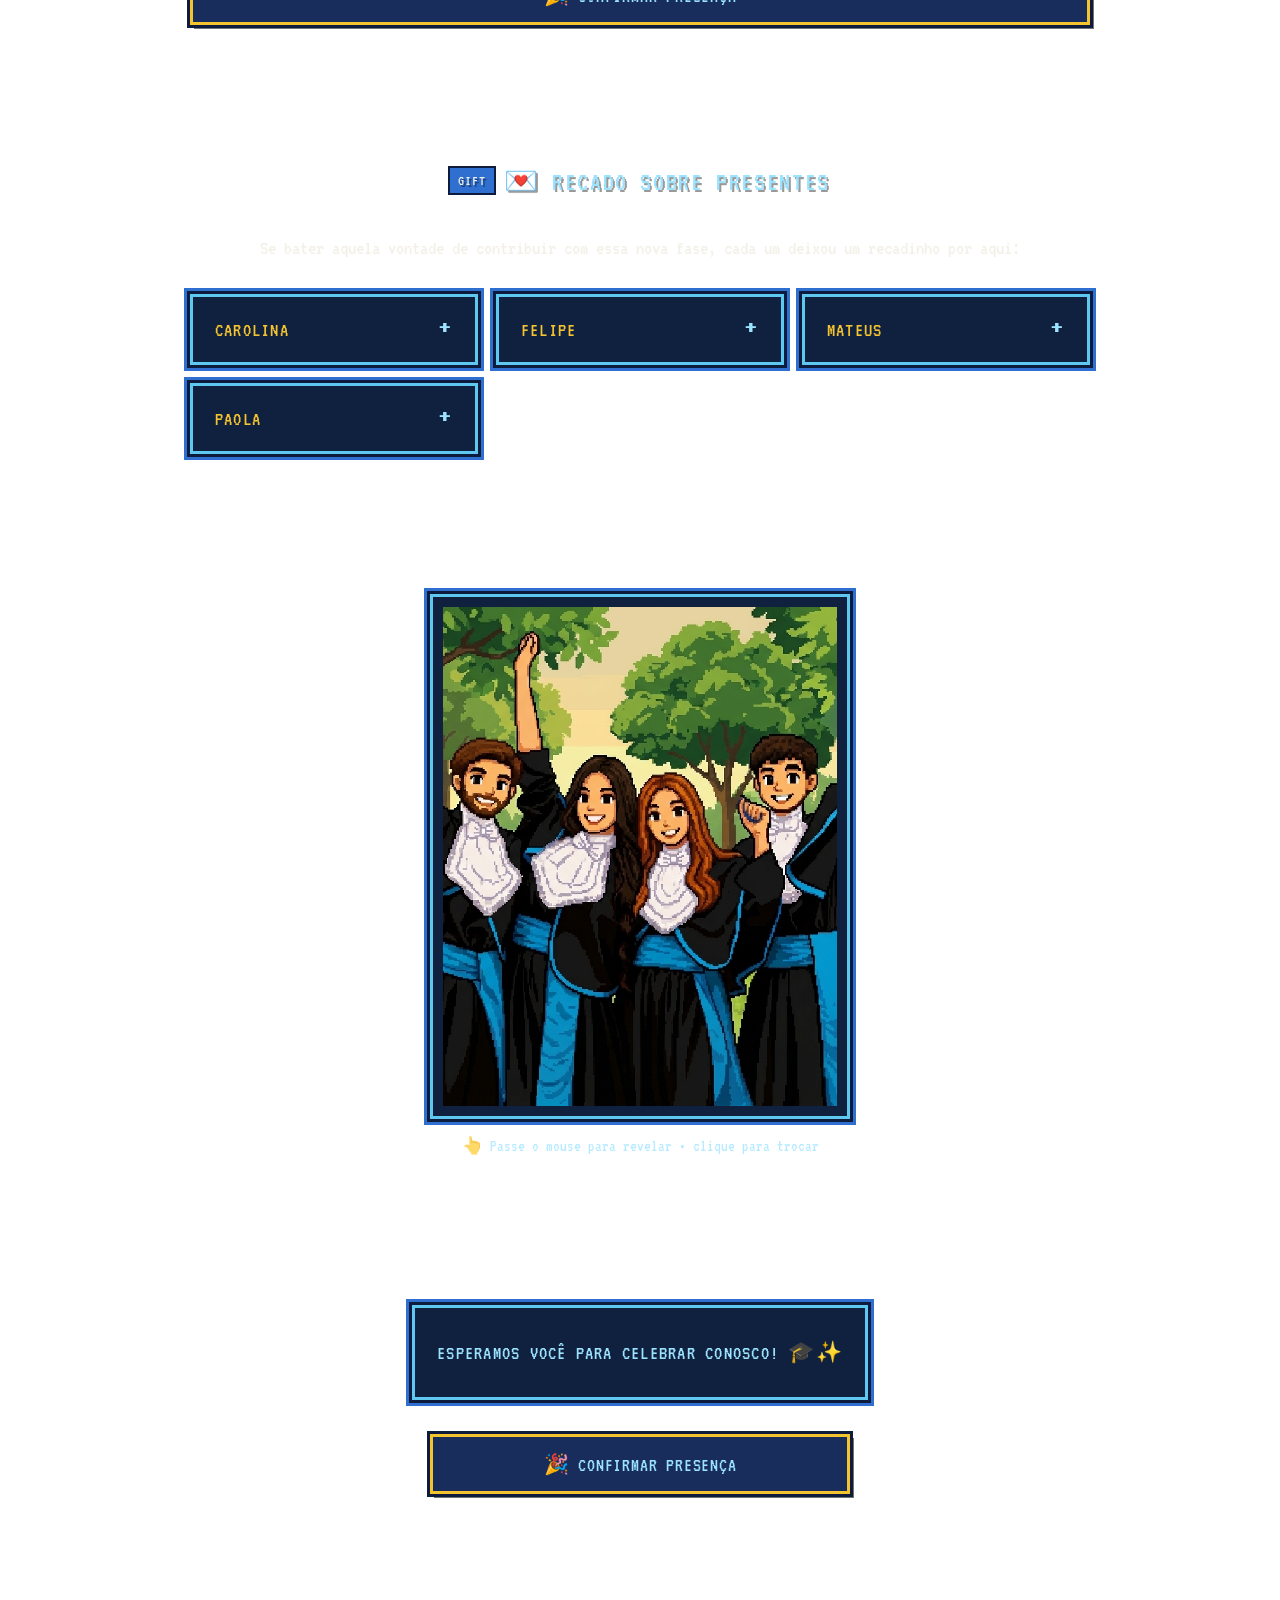
==== commit 05e0993f: "V23" ====
--- a/index.html
+++ b/index.html
@@ -168,11 +168,6 @@
           <p
             title="Homens: calça social ou chino, camisa/polo, sapato fechado. Mulheres: vestido, saia ou conjunto elegante.">
             Esporte Fino</p>
-        </div>
-
-        <div class="detail pixel-panel">
-          <h3>🍽️ Comidas &amp; Bebidas</h3>
-          <p>Mini-porções e bebidas, com opção de álcool, estão inclusos na festa.</p>
         </div>
 
         <div class="detail pixel-panel">
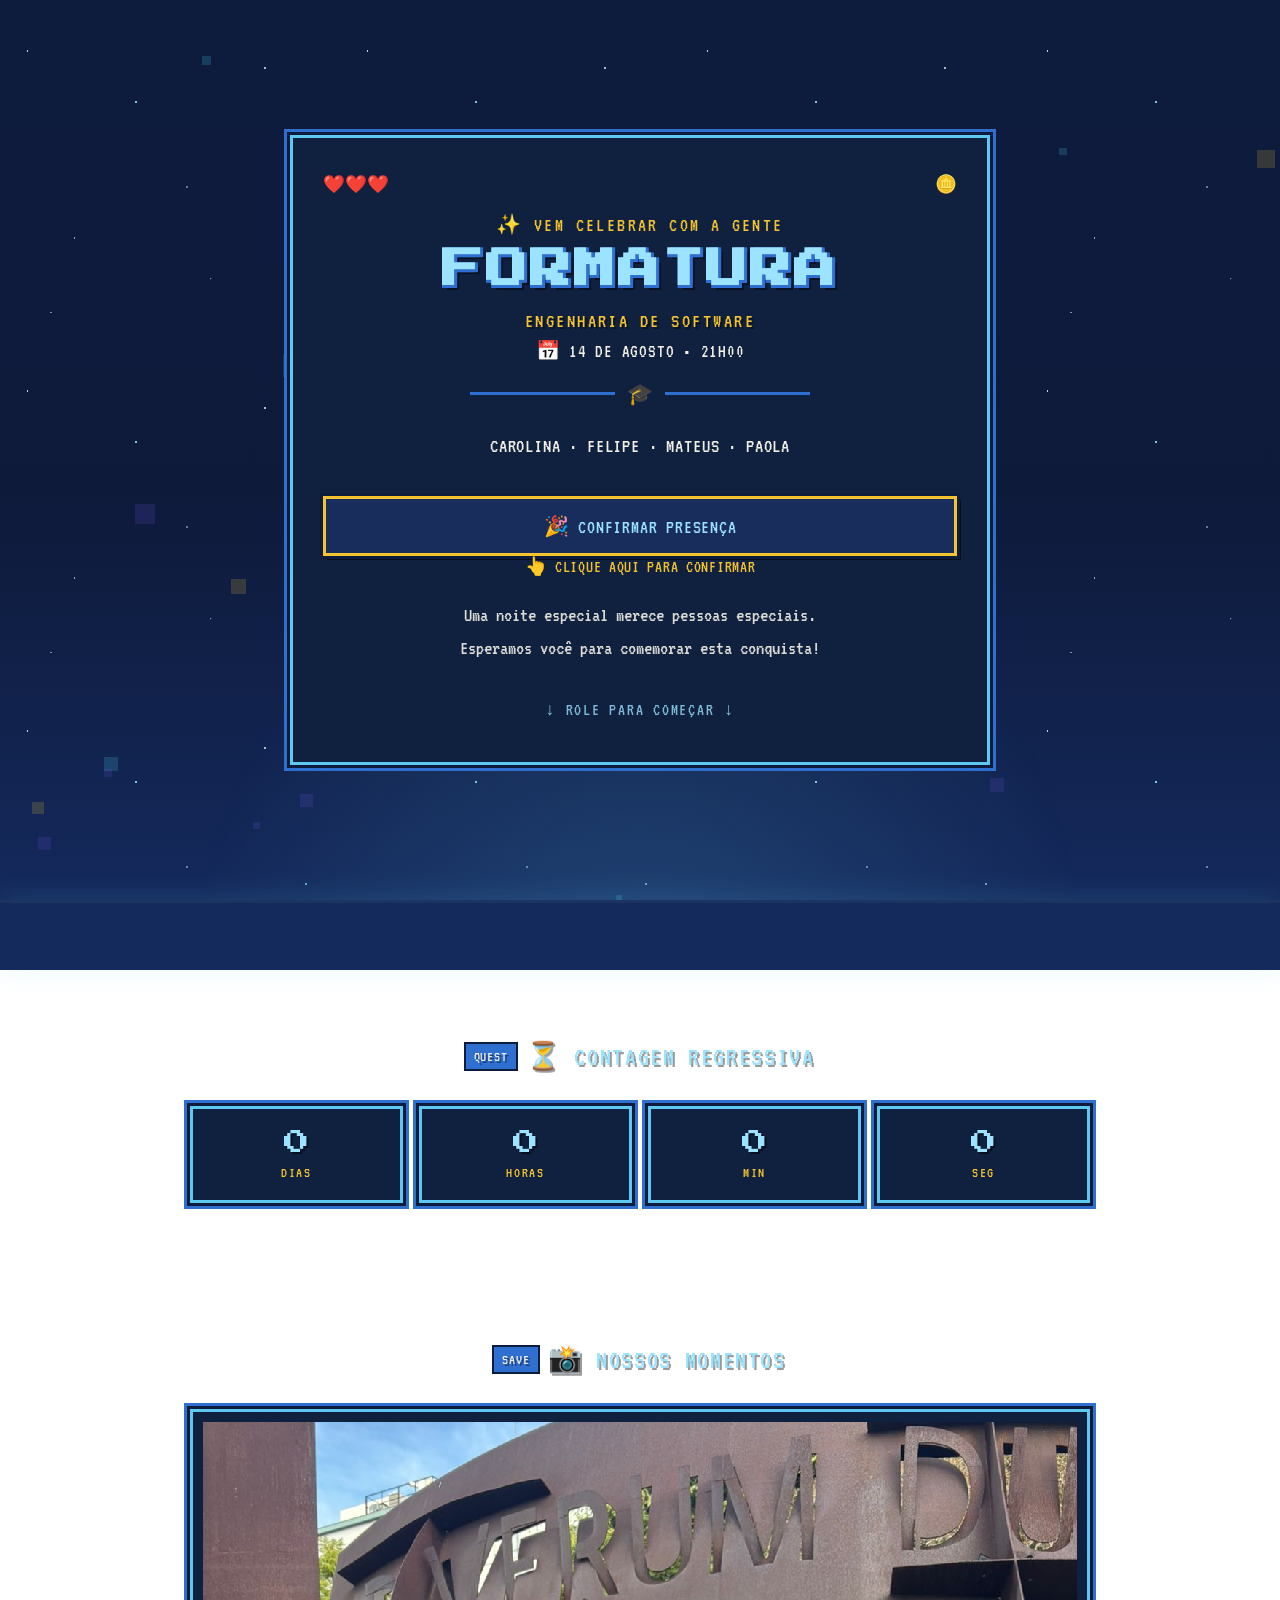
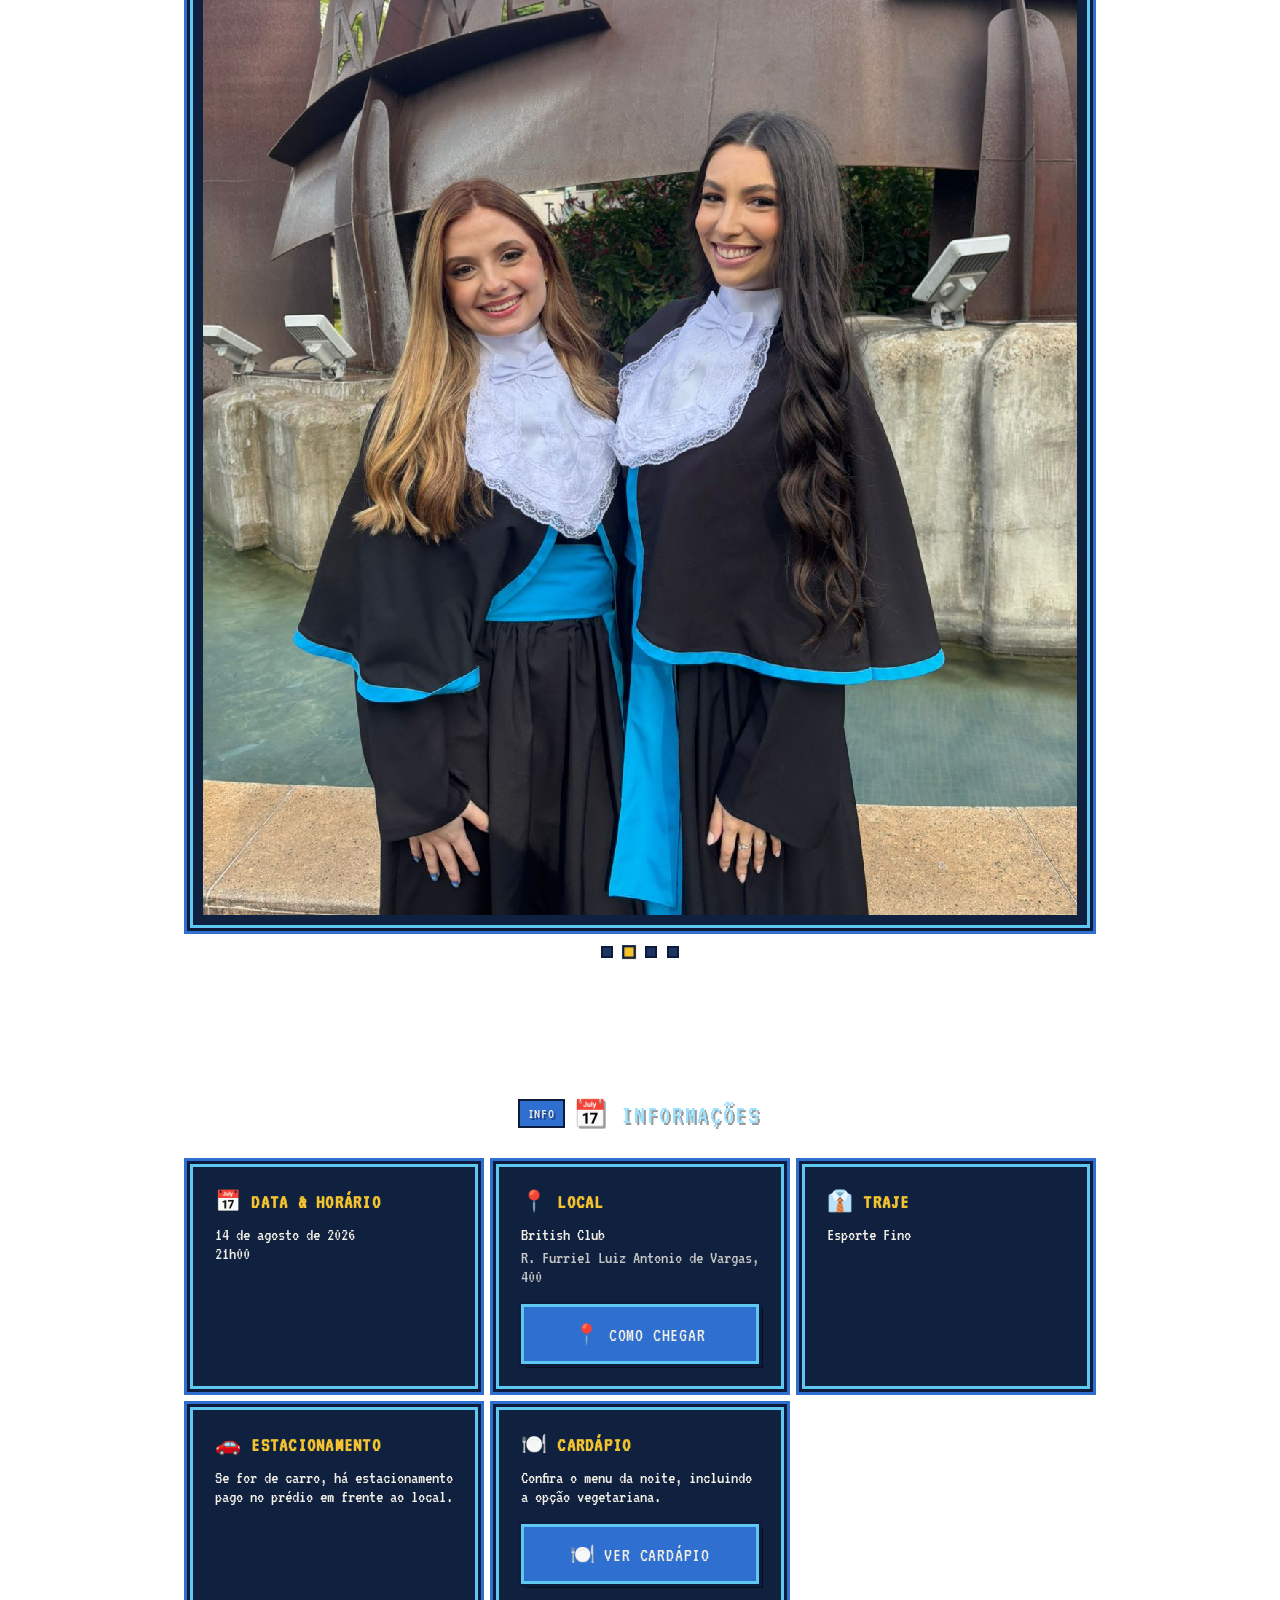
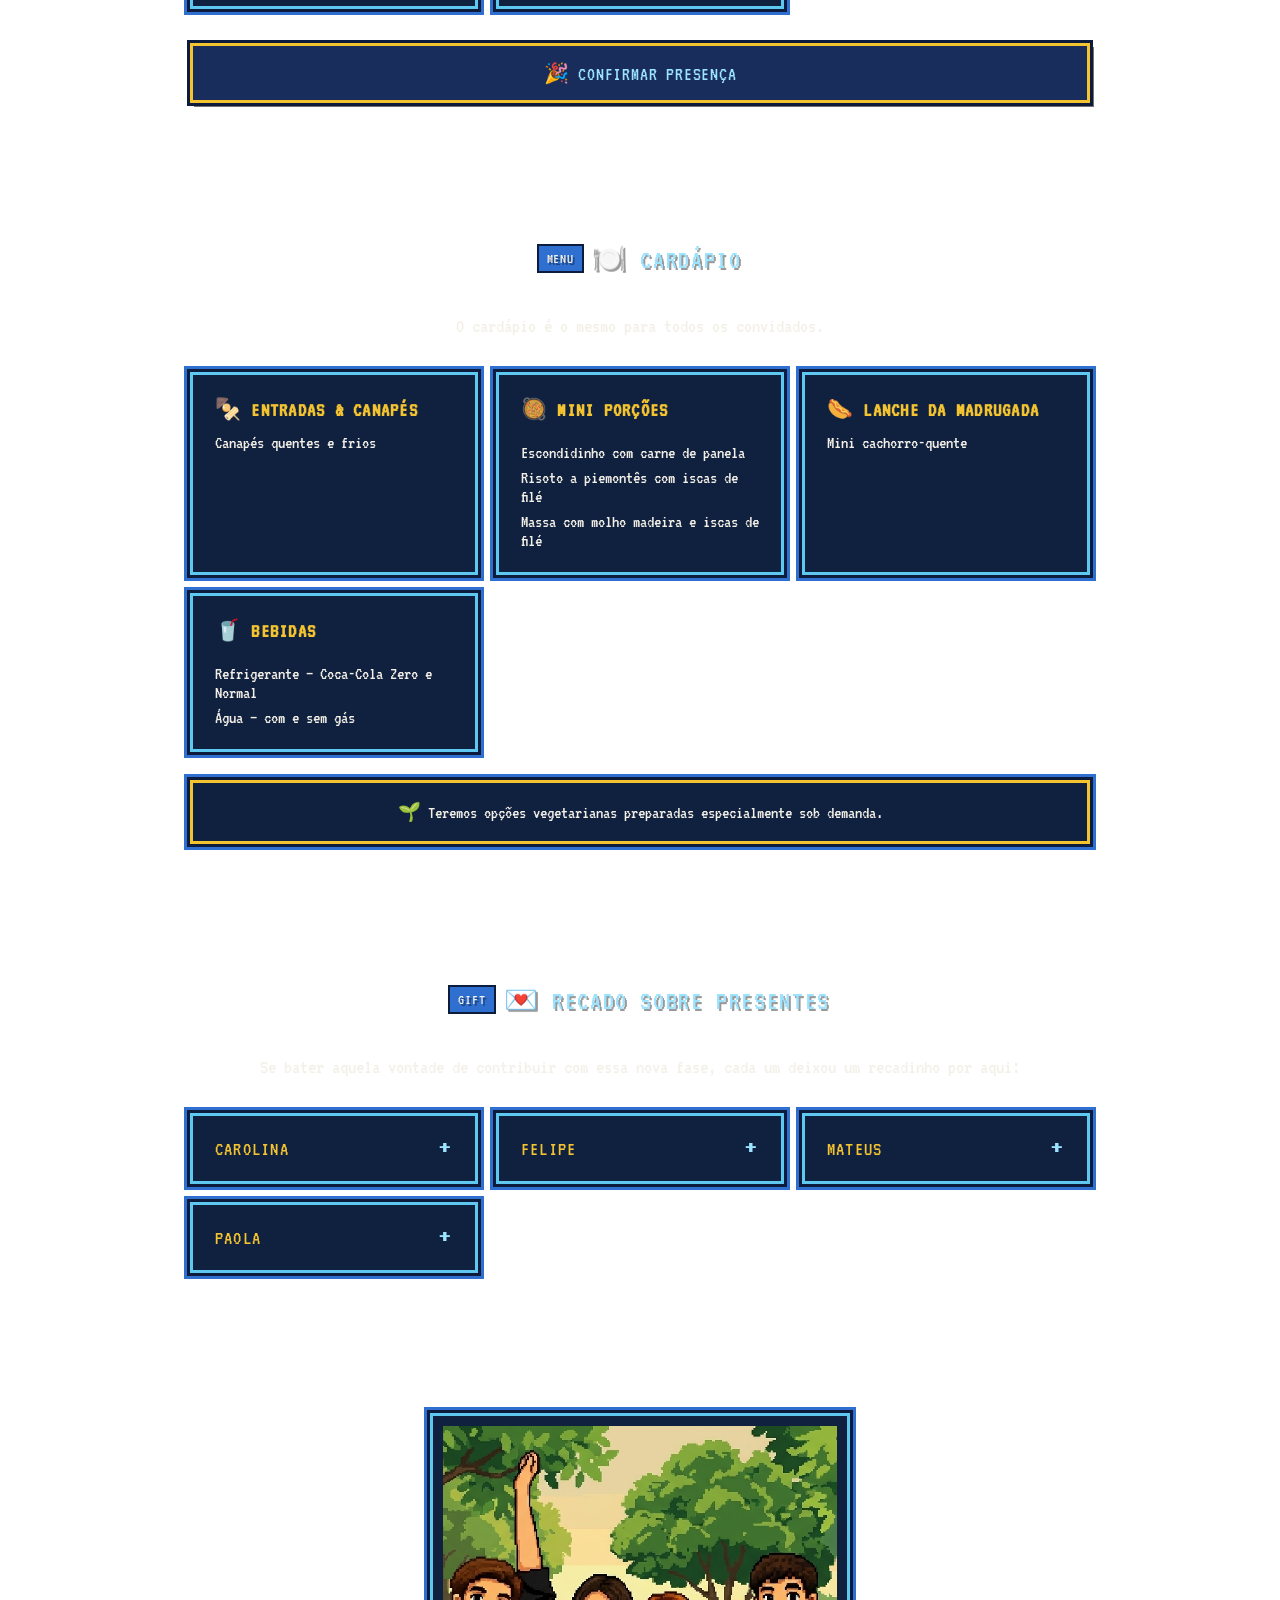
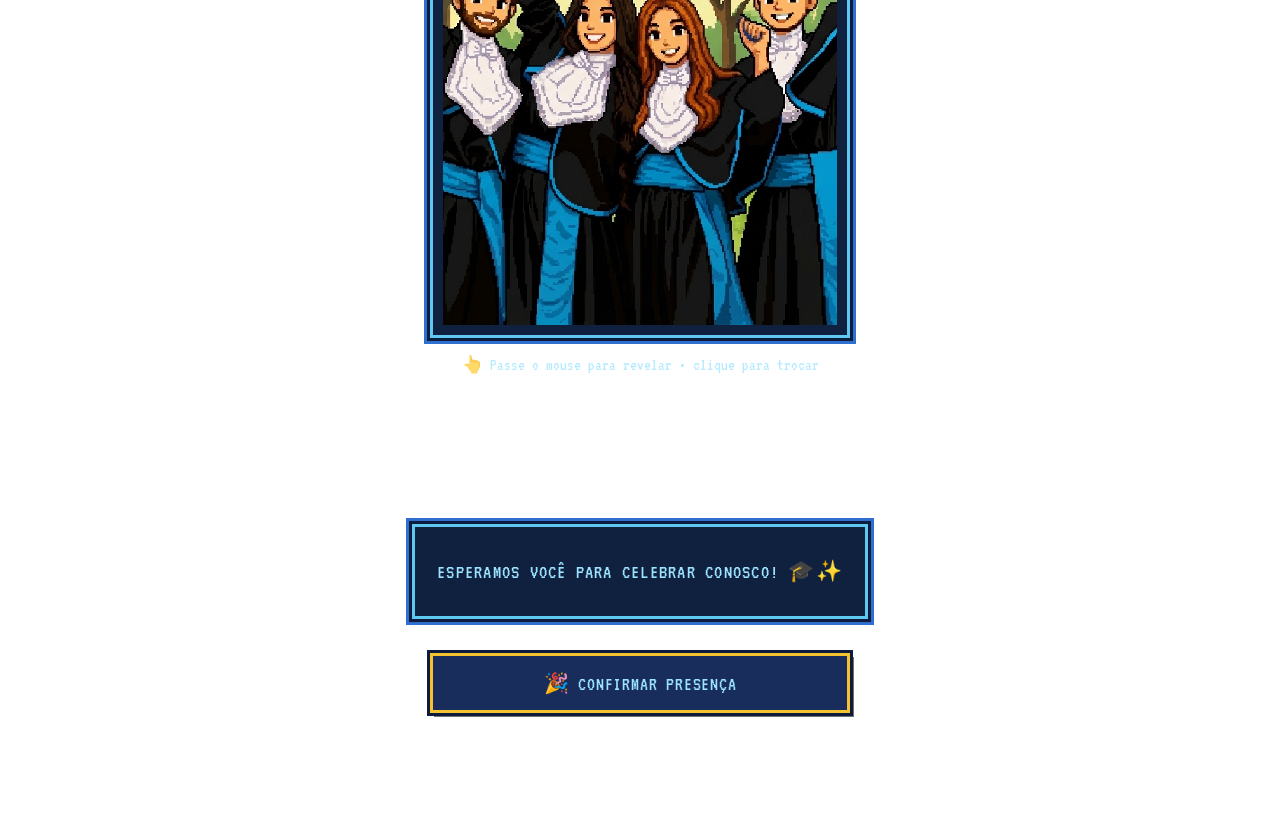
==== commit 339746d6: "V24 Cardápio" ====
--- a/index.html
+++ b/index.html
@@ -174,6 +174,15 @@
           <h3>🚗 Estacionamento</h3>
           <p>Se for de carro, há estacionamento pago no prédio em frente ao local.</p>
         </div>
+
+        <div class="detail pixel-panel">
+          <h3>🍽️ Cardápio</h3>
+          <p>Confira o menu da noite, incluindo a opção vegetariana.</p>
+
+          <a class="btn btn-primary detail-btn" href="#menu-section">
+            🍽️ VER CARDÁPIO
+          </a>
+        </div>
       </div>
 
       <div class="actions">
@@ -206,7 +215,7 @@
     </div>
   </section>
 
-  <!-- <section id="menu-section">
+  <section id="menu-section">
     <div class="container">
       <div class="section-title">
         <span class="section-title-tag">MENU</span> 🍽️ Cardápio
@@ -216,29 +225,38 @@
 
       <div class="details">
         <div class="detail pixel-panel">
-          <h3>🥗 Entrada</h3>
-          <p>A definir</p>
-        </div>
-
-        <div class="detail pixel-panel">
-          <h3>🍽️ Prato Principal</h3>
-          <p>A definir</p>
-        </div>
-
-        <div class="detail pixel-panel">
-          <h3>🍰 Sobremesa</h3>
-          <p>A definir</p>
+          <h3>🍢 Entradas &amp; Canapés</h3>
+          <p>Canapés quentes e frios</p>
+        </div>
+
+        <div class="detail pixel-panel">
+          <h3>🥘 Mini Porções</h3>
+          <ul class="gift-ideas">
+            <li>Escondidinho com carne de panela</li>
+            <li>Risoto a piemontês com iscas de filé</li>
+            <li>Massa com molho madeira e iscas de filé</li>
+          </ul>
+        </div>
+
+        <div class="detail pixel-panel">
+          <h3>🌭 Lanche da Madrugada</h3>
+          <p>Mini cachorro-quente</p>
         </div>
 
         <div class="detail pixel-panel">
           <h3>🥤 Bebidas</h3>
-          <p>A definir</p>
-        </div>
-      </div>
-
-      <p class="tagline">🌱 Opções vegetarianas disponíveis mediante aviso prévio.</p>
-    </div>
-  </section> -->
+          <ul class="gift-ideas">
+            <li>Refrigerante — Coca-Cola Zero e Normal</li>
+            <li>Água — com e sem gás</li>
+          </ul>
+        </div>
+      </div>
+
+      <div class="menu-veggie-note pixel-panel">
+        🌱 Teremos opções vegetarianas preparadas especialmente sob demanda.
+      </div>
+    </div>
+  </section>
 
   <section id="gifts-section">
     <div class="container">
--- a/style.css
+++ b/style.css
@@ -894,6 +894,18 @@
   border-top: 2px dashed var(--purple);
 }
 
+.menu-veggie-note {
+  margin-top: 28px;
+  padding: 18px 22px;
+
+  text-align: center;
+
+  border-color: var(--gold);
+
+  font-size: 1.15rem;
+  color: var(--cream);
+}
+
 @keyframes bounce {
 
   0%,
